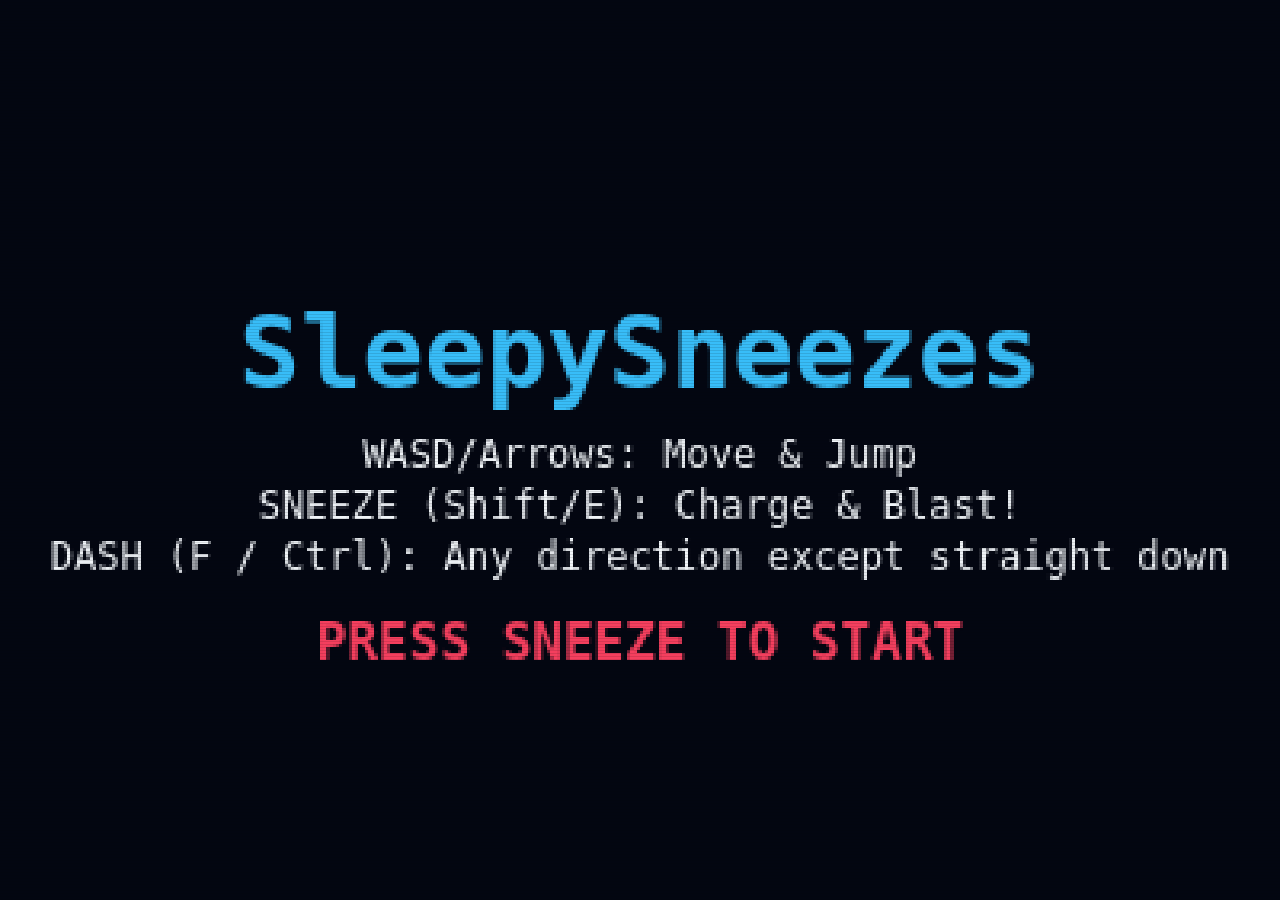
==== SleepySneezes(download) (1).html @ b1308c96 "Slimmer Sleepyhead: swinging arms, glide puff, cute sneeze bubble Skinny robe, walking arm/leg cycle" ====
<!DOCTYPE html>
<html lang="en">
<head>
    <meta charset="UTF-8">
    <meta name="viewport" content="width=device-width, initial-scale=1.0, maximum-scale=1.0, user-scalable=no">
    <title>SleepySneezes - 16-Bit Edition</title>
    <style>
        html, body {
            margin: 0;
            padding: 0;
            background: #030611;
            color: #f1f5f9;
            user-select: none;
            -webkit-user-select: none;
            overflow: hidden;
            height: 100%;
            width: 100%;
        }

        canvas {
            display: block;
            position: fixed;
            inset: 0;
            width: 100vw;
            height: 100vh;
            object-fit: contain;
            object-position: center;
            image-rendering: -moz-crisp-edges;
            image-rendering: -webkit-optimize-contrast;
            image-rendering: crisp-edges;
            image-rendering: pixelated;
        }

        .scanlines {
            pointer-events: none;
            position: fixed;
            inset: 0;
            background: repeating-linear-gradient(
                to bottom,
                rgba(18, 16, 40, 0.0) 0px,
                rgba(18, 16, 40, 0.0) 2px,
                rgba(0, 0, 0, 0.11) 2px,
                rgba(0, 0, 0, 0.11) 3px
            );
            mix-blend-mode: multiply;
            z-index: 5;
        }
    </style>
</head>
<body>
    <canvas id="gameCanvas" width="400" height="225"></canvas>
    <div class="scanlines"></div>
    
    <script>
        class SoundFX {
            constructor() {
                this.ctx = null;
                this.muted = false;
                this.chargeOsc = null;
                this.chargeGain = null;
            }

            init() {
                if (!this.ctx) {
                    const AudioCtx = window.AudioContext || window.webkitAudioContext;
                    if (AudioCtx) this.ctx = new AudioCtx();
                }
                if (this.ctx && this.ctx.state === 'suspended') {
                    this.ctx.resume();
                }
            }

            playTone(freq, type, duration, startGain = 0.2, endGain = 0.01) {
                if (this.muted || !this.ctx) return;
                try {
                    const osc = this.ctx.createOscillator();
                    const gain = this.ctx.createGain();
                    osc.type = type;
                    osc.frequency.setValueAtTime(freq, this.ctx.currentTime);
                    gain.gain.setValueAtTime(startGain, this.ctx.currentTime);
                    gain.gain.exponentialRampToValueAtTime(endGain, this.ctx.currentTime + duration);
                    osc.connect(gain);
                    gain.connect(this.ctx.destination);
                    osc.start();
                    osc.stop(this.ctx.currentTime + duration);
                } catch (e) {}
            }

            jumpSound() {
                this.playTone(350, 'sine', 0.15, 0.25, 0.01);
            }

            hitSound() {
                this.playTone(120, 'sawtooth', 0.25, 0.3, 0.01);
            }

            stompSound() {
                this.playTone(220, 'square', 0.12, 0.2, 0.01);
            }

            pillowSound() {
                if (this.muted || !this.ctx) return;
                this.playTone(523.25, 'sine', 0.1, 0.2, 0.01);
                setTimeout(() => this.playTone(659.25, 'sine', 0.15, 0.2, 0.01), 80);
            }

            startChargeSound() {
                if (this.muted || !this.ctx || this.chargeOsc) return;
                try {
                    this.chargeOsc = this.ctx.createOscillator();
                    this.chargeGain = this.ctx.createGain();
                    this.chargeOsc.type = 'triangle';
                    this.chargeOsc.frequency.setValueAtTime(150, this.ctx.currentTime);
                    this.chargeOsc.frequency.exponentialRampToValueAtTime(600, this.ctx.currentTime + 1.2);
                    this.chargeGain.gain.setValueAtTime(0.05, this.ctx.currentTime);
                    this.chargeGain.gain.linearRampToValueAtTime(0.2, this.ctx.currentTime + 1.2);
                    this.chargeOsc.connect(this.chargeGain);
                    this.chargeGain.connect(this.ctx.destination);
                    this.chargeOsc.start();
                } catch (e) {}
            }

            stopChargeSound() {
                if (this.chargeOsc) {
                    try {
                        this.chargeOsc.stop();
                        this.chargeOsc.disconnect();
                    } catch (e) {}
                    this.chargeOsc = null;
                    this.chargeGain = null;
                }
            }

            dashSound() {
                this.playTone(180, 'square', 0.08, 0.18, 0.01);
                setTimeout(() => this.playTone(420, 'sawtooth', 0.12, 0.22, 0.01), 40);
            }

            executeSound() {
                if (this.muted || !this.ctx) return;
                try {
                    this.playTone(80, 'sawtooth', 0.4, 0.4, 0.01);
                    setTimeout(() => this.playTone(220, 'square', 0.15, 0.35, 0.01), 80);
                    setTimeout(() => this.playTone(880, 'triangle', 0.35, 0.28, 0.01), 160);
                    setTimeout(() => this.playTone(1320, 'sine', 0.5, 0.2, 0.01), 280);
                } catch (e) {}
            }

            sneezeSound(power = 1.0) {
                if (this.muted || !this.ctx) return;
                try {
                    const bufferSize = this.ctx.sampleRate * 0.3;
                    const buffer = this.ctx.createBuffer(1, bufferSize, this.ctx.sampleRate);
                    const data = buffer.getChannelData(0);
                    for (let i = 0; i < bufferSize; i++) {
                        data[i] = Math.random() * 2 - 1;
                    }
                    const noise = this.ctx.createBufferSource();
                    noise.buffer = buffer;

                    const filter = this.ctx.createBiquadFilter();
                    filter.type = 'bandpass';
                    filter.frequency.value = 1000 * power;

                    const gain = this.ctx.createGain();
                    gain.gain.setValueAtTime(0.4 * power, this.ctx.currentTime);
                    gain.gain.exponentialRampToValueAtTime(0.01, this.ctx.currentTime + 0.3);

                    noise.connect(filter);
                    filter.connect(gain);
                    gain.connect(this.ctx.destination);
                    noise.start();
                } catch (e) {
                    this.playTone(400 * power, 'square', 0.25, 0.3, 0.01);
                }
            }
        }

        let stardustParticles = [];
        let featherParticles = [];

        for (let i = 0; i < 45; i++) {
            stardustParticles.push({
                x: Math.random() * 800,
                y: Math.random() * 450,
                size: Math.random() * 2.2 + 0.8,
                vx: Math.random() * 0.3 + 0.1,
                vy: (Math.random() - 0.5) * 0.15,
                alpha: Math.random() * 0.7 + 0.3,
                pulseSpeed: Math.random() * 0.04 + 0.01
            });
        }

        function spawnFeatherBurst(x, y, count = 12) {
            for (let i = 0; i < count; i++) {
                const angle = Math.random() * Math.PI * 2;
                const speed = Math.random() * 3.5 + 1.2;
                featherParticles.push({
                    x: x,
                    y: y,
                    vx: Math.cos(angle) * speed,
                    vy: Math.sin(angle) * speed - 1.0,
                    rotation: Math.random() * Math.PI * 2,
                    vRot: (Math.random() - 0.5) * 0.2,
                    scale: Math.random() * 0.6 + 0.5,
                    life: 45 + Math.random() * 25,
                    maxLife: 70,
                    color: Math.random() > 0.3 ? '#e0f2fe' : '#fef08a'
                });
            }
        }

        const sound = new SoundFX();
        const canvas = document.getElementById('gameCanvas');
        const ctx = canvas.getContext('2d');
        ctx.imageSmoothingEnabled = false;

        const STATE = {
            START: 'START',
            PLAYING: 'PLAYING',
            MODAL: 'MODAL',
            VICTORY: 'VICTORY'
        };
        let currentGameState = STATE.START;
        let impactFrame = {
            active: false,
            timer: 0,
            duration: 48,
            px: 0, py: 0, ex: 0, ey: 0,
            flyX: 0, flyY: 0, flyVX: 0, flyVY: 0,
            kanji: '斬'
        };
        const KANJI_POOL = ['斬', '撃', '滅', '破', '閃', '轟'];

        // Victory animation state
        let victoryTimer = 0;
        let victoryPhase = 0; // 0=sneeze charge, 1=impact, 2=cloud spin, 3=star form, 4=THE END
        let victoryCloud = { x: 400, y: 160, r: 60, spin: 0, scaleX: 1, scaleY: 1, alpha: 1 };
        let victoryStar = { x: 400, y: 160, r: 0, alpha: 0, spin: 0 };
        let victoryPlayerX = 200;
        let victoryShockwaves = [];

        const CANVAS_WIDTH = 800;
        const CANVAS_HEIGHT = 450;

        let currentLevelIndex = 0;
        let platforms = [];
        let pillows = [];
        let enemies = [];
        let alarmClocks = [];
        let hazards = [];
        let bossProjectiles = [];
        let particles = [];
        let shockwaves = [];
        let floatingTexts = [];
        let zzzParticles = [];
        let boss = null;
        let goalPost = null;
        let gameTime = 0;
        let modalData = { title: '', story: '' };
        let modalActionCallback = null;

        const DEFAULT_THEME = {
            sky: ['#020510', '#080d21', '#10162e', '#181028'],
            moon: '#fef08a',
            starDensity: 40
        };

        const screenShake = {
            intensity: 0,
            x: 0,
            y: 0,
            trigger(amount) {
                this.intensity = Math.max(this.intensity, amount);
            },
            update() {
                if (this.intensity > 0) {
                    this.x = (Math.random() - 0.5) * this.intensity * 1.5;
                    this.y = (Math.random() - 0.5) * this.intensity * 1.5;
                    this.intensity *= 0.88;
                    if (this.intensity < 0.2) {
                        this.intensity = 0;
                        this.x = 0;
                        this.y = 0;
                    }
                }
            }
        };

        const levels = [
            {
                title: 'Allergy Curse',
                story: 'Gather Sleepyhead\'s scattered dream pillows! Hold SNEEZE to build up power and launch yourself across wide platforms!',
                pillowsTotal: 4,
                theme: DEFAULT_THEME,
                setup() {
                    platforms = [
                        { x: 0, y: 400, w: 800, h: 50, type: 'ground' },
                        { x: 90, y: 310, w: 160, h: 18, type: 'static' },
                        { x: 300, y: 250, w: 150, h: 18, type: 'static' },
                        { x: 500, y: 190, w: 150, h: 18, type: 'static' },
                        { x: 200, y: 140, w: 140, h: 18, type: 'static' },
                        { x: 660, y: 300, w: 110, h: 18, type: 'static' }
                    ];
                    pillows = [
                        { x: 150, y: 270, collected: false },
                        { x: 350, y: 210, collected: false },
                        { x: 560, y: 150, collected: false },
                        { x: 250, y: 100, collected: false }
                    ];
                    enemies = [
                        makeEnemy(220, 376, 0.7, 40, 420, 'bunny'),
                        makeEnemy(540, 166, -0.55, 500, 640, 'slime'),
                        makeEnemy(700, 276, 0.55, 660, 770, 'fox'),
                        makeEnemy(430, 100, 0.7, 380, 520, 'moth', { baseY: 100 })
                    ];
                    hazards = [
                        { x: 480, y: 385, w: 70, h: 15, type: 'spikes' }
                    ];
                    alarmClocks = [];
                    boss = null;
                    goalPost = { x: 720, y: 350, w: 40, h: 50, unlocked: false };
                }
            },
            {
                title: 'Midnight Winds',
                story: 'High clouds carry heavy dream currents. Use fully charged Sneezes for massive recoil jumps!',
                pillowsTotal: 4,
                theme: {
                    sky: ['#040616', '#0a1129', '#131a38', '#1c1436'],
                    moon: '#e0f2fe',
                    starDensity: 55
                },
                setup() {
                    platforms = [
                        { x: 0, y: 400, w: 800, h: 50, type: 'ground' },
                        { x: 180, y: 320, w: 140, h: 18, type: 'static' },
                        { x: 400, y: 260, w: 140, h: 18, type: 'static' },
                        { x: 220, y: 180, w: 150, h: 18, type: 'static' },
                        { x: 40, y: 130, w: 130, h: 18, type: 'static' },
                        { x: 610, y: 160, w: 150, h: 18, type: 'static' },
                        { x: 620, y: 320, w: 140, h: 18, type: 'static' }
                    ];
                    pillows = [
                        { x: 230, y: 280, collected: false },
                        { x: 450, y: 220, collected: false },
                        { x: 90, y: 90, collected: false },
                        { x: 670, y: 120, collected: false }
                    ];
                    enemies = [
                        makeEnemy(240, 156, 0.65, 220, 350, 'fox'),
                        makeEnemy(650, 136, -0.55, 610, 750, 'slime'),
                        makeEnemy(200, 366, 0.55, 40, 500, 'ogre'),
                        makeEnemy(300, 100, -0.8, 220, 400, 'bat', { baseY: 100 })
                    ];
                    hazards = [
                        { x: 520, y: 385, w: 80, h: 15, type: 'spikes' },
                        { x: 650, y: 145, w: 50, h: 15, type: 'spikes' }
                    ];
                    alarmClocks = [];
                    boss = null;
                    goalPost = { x: 690, y: 330, w: 40, h: 50, unlocked: false };
                }
            },
            {
                title: 'Pillow Fort Peaks',
                story: 'Towering cushion stacks line the horizon. Stomp dust bunnies from above or Blast them away with Sneeze! Watch for sky bats and thorny brambles.',
                pillowsTotal: 4,
                theme: {
                    sky: ['#050411', '#0c0a24', '#171034', '#231331'],
                    moon: '#fbcfe8',
                    starDensity: 45
                },
                setup() {
                    platforms = [
                        { x: 0, y: 400, w: 800, h: 50, type: 'ground' },
                        { x: 160, y: 330, w: 140, h: 18, type: 'static' },
                        { x: 360, y: 270, w: 150, h: 18, type: 'static' },
                        { x: 540, y: 210, w: 140, h: 18, type: 'static' },
                        { x: 360, y: 140, w: 140, h: 18, type: 'static' },
                        { x: 160, y: 100, w: 140, h: 18, type: 'static' }
                    ];
                    pillows = [
                        { x: 200, y: 290, collected: false },
                        { x: 590, y: 170, collected: false },
                        { x: 400, y: 100, collected: false },
                        { x: 200, y: 60, collected: false }
                    ];
                    enemies = [
                        makeEnemy(80, 362, 0.5, 20, 280, 'scarecrow'),
                        makeEnemy(230, 306, -0.65, 160, 290, 'slime'),
                        makeEnemy(400, 104, 0.45, 360, 490, 'ogre'),
                        makeEnemy(700, 378, -0.9, 520, 780, 'fox'),
                        makeEnemy(220, 60, 0.9, 160, 300, 'moth', { baseY: 60 }),
                        makeEnemy(590, 150, -0.85, 540, 680, 'bat', { baseY: 150 })
                    ];
                    hazards = [
                        { x: 300, y: 385, w: 70, h: 15, type: 'spikes' },
                        { x: 380, y: 125, w: 50, h: 15, type: 'spikes' }
                    ];
                    alarmClocks = [];
                    boss = null;
                    goalPost = { x: 730, y: 300, w: 40, h: 50, unlocked: false };
                }
            },
            {
                title: 'Dreamy Nebula',
                story: 'Shimmering star nebulae fill the sky. Leap across fast-drifting cloud paths, dodge bramble spikes, and retrieve the golden pillows!',
                pillowsTotal: 4,
                theme: {
                    sky: ['#02040c', '#070a1f', '#0e1636', '#1a1042'],
                    moon: '#c4b5fd',
                    starDensity: 60
                },
                setup() {
                    platforms = [
                        { x: 0, y: 400, w: 800, h: 50, type: 'ground' },
                        { x: 180, y: 320, w: 140, h: 18, type: 'static' },
                        { x: 360, y: 250, w: 150, h: 18, type: 'static' },
                        { x: 540, y: 190, w: 150, h: 18, type: 'static' },
                        { x: 330, y: 130, w: 150, h: 18, type: 'static' },
                        { x: 80, y: 110, w: 140, h: 18, type: 'static' }
                    ];
                    pillows = [
                        { x: 220, y: 280, collected: false },
                        { x: 410, y: 210, collected: false },
                        { x: 380, y: 90, collected: false },
                        { x: 130, y: 70, collected: false }
                    ];
                    enemies = [
                        makeEnemy(80, 376, 0.7, 20, 360, 'slime'),
                        makeEnemy(380, 104, 0.55, 330, 470, 'ogre'),
                        makeEnemy(150, 86, -0.9, 80, 210, 'fox'),
                        makeEnemy(700, 340, -0.85, 500, 780, 'moth', { baseY: 340 }),
                        makeEnemy(250, 40, 0.8, 80, 340, 'bat', { baseY: 40 })
                    ];
                    hazards = [
                        { x: 420, y: 385, w: 80, h: 15, type: 'spikes' },
                        { x: 350, y: 115, w: 60, h: 15, type: 'spikes' }
                    ];
                    alarmClocks = [];
                    boss = null;
                    goalPost = { x: 710, y: 310, w: 40, h: 50, unlocked: false };
                }
            },
            {
                title: 'Clockwork Nightmare',
                story: 'Tick-tock! Ring all the alarm clocks with Sneeze Blasts to clear the allergy storm and open the portal!',
                pillowsTotal: 4,
                theme: {
                    sky: ['#06040f', '#100a26', '#1c1030', '#2a0f2c'],
                    moon: '#fde68a',
                    starDensity: 50
                },
                setup() {
                    platforms = [
                        { x: 0, y: 400, w: 800, h: 50, type: 'ground' },
                        { x: 200, y: 320, w: 150, h: 18, type: 'static' },
                        { x: 400, y: 260, w: 150, h: 18, type: 'static' },
                        { x: 580, y: 190, w: 150, h: 18, type: 'static' },
                        { x: 360, y: 140, w: 150, h: 18, type: 'static' },
                        { x: 120, y: 120, w: 150, h: 18, type: 'static' }
                    ];
                    pillows = [
                        { x: 250, y: 280, collected: false },
                        { x: 450, y: 220, collected: false },
                        { x: 410, y: 100, collected: false },
                        { x: 170, y: 80, collected: false }
                    ];
                    alarmClocks = [
                        { x: 260, y: 305, rung: false },
                        { x: 460, y: 245, rung: false },
                        { x: 420, y: 125, rung: false }
                    ];
                    enemies = [
                        makeEnemy(80, 376, 0.85, 20, 360, 'ogre'),
                        makeEnemy(430, 236, -0.75, 400, 540, 'bunny'),
                        makeEnemy(170, 96, 0.65, 120, 260, 'bunny'),
                        makeEnemy(630, 150, -0.9, 580, 730, 'bat', { baseY: 150 }),
                        makeEnemy(260, 60, 0.85, 120, 360, 'bat', { baseY: 60 })
                    ];
                    hazards = [
                        { x: 480, y: 385, w: 70, h: 15, type: 'spikes' },
                        { x: 140, y: 105, w: 45, h: 15, type: 'spikes' }
                    ];
                    boss = null;
                    goalPost = { x: 640, y: 150, w: 40, h: 50, unlocked: false };
                }
            },
            {
                title: 'Pollen Marsh',
                story: 'Sneezy slime puddles bounce in the reeds. Dash diagonally to finish them!',
                pillowsTotal: 4,
                theme: {
                    sky: ['#04140c', '#0a2418', '#12301c', '#1a2810'],
                    moon: '#86efac',
                    starDensity: 30
                },
                setup() {
                    platforms = [
                        { x: 0, y: 400, w: 800, h: 50, type: 'ground' },
                        { x: 70, y: 320, w: 160, h: 18, type: 'static' },
                        { x: 300, y: 260, w: 180, h: 18, type: 'static' },
                        { x: 540, y: 200, w: 160, h: 18, type: 'static' },
                        { x: 240, y: 140, w: 140, h: 18, type: 'static' },
                        { x: 640, y: 320, w: 120, h: 18, type: 'static' }
                    ];
                    pillows = [
                        { x: 120, y: 280, collected: false },
                        { x: 360, y: 220, collected: false },
                        { x: 590, y: 160, collected: false },
                        { x: 280, y: 100, collected: false }
                    ];
                    enemies = [
                        makeEnemy(100, 380, 0.5, 20, 280, 'slime'),
                        makeEnemy(360, 240, -0.6, 300, 470, 'slime'),
                        makeEnemy(560, 180, 0.45, 540, 690, 'scarecrow'),
                        makeEnemy(680, 298, 0.7, 640, 760, 'fox'),
                        makeEnemy(280, 90, 0.8, 240, 380, 'moth', { baseY: 90 })
                    ];
                    hazards = [
                        { x: 400, y: 385, w: 90, h: 15, type: 'spikes' }
                    ];
                    alarmClocks = [];
                    boss = null;
                    goalPost = { x: 720, y: 350, w: 40, h: 50, unlocked: false };
                }
            },
            {
                title: 'Moonlit Orchard',
                story: 'Foxes zip between scarecrows. Use dash stun, then FINISH the straw giants!',
                pillowsTotal: 4,
                theme: {
                    sky: ['#12080c', '#241018', '#30141c', '#1c1014'],
                    moon: '#fda4af',
                    starDensity: 48
                },
                setup() {
                    platforms = [
                        { x: 0, y: 400, w: 800, h: 50, type: 'ground' },
                        { x: 40, y: 300, w: 140, h: 18, type: 'static' },
                        { x: 250, y: 240, w: 150, h: 18, type: 'static' },
                        { x: 460, y: 180, w: 150, h: 18, type: 'static' },
                        { x: 620, y: 280, w: 140, h: 18, type: 'static' },
                        { x: 160, y: 120, w: 160, h: 18, type: 'static' }
                    ];
                    pillows = [
                        { x: 80, y: 260, collected: false },
                        { x: 300, y: 200, collected: false },
                        { x: 500, y: 140, collected: false },
                        { x: 200, y: 80, collected: false }
                    ];
                    enemies = [
                        makeEnemy(80, 362, 0.4, 20, 240, 'scarecrow'),
                        makeEnemy(280, 218, 1.1, 250, 390, 'fox'),
                        makeEnemy(500, 158, -1.0, 460, 600, 'fox'),
                        makeEnemy(650, 242, 0.5, 620, 760, 'ogre'),
                        makeEnemy(200, 70, 0.7, 160, 320, 'moth', { baseY: 70 })
                    ];
                    hazards = [
                        { x: 320, y: 385, w: 80, h: 15, type: 'spikes' }
                    ];
                    alarmClocks = [];
                    boss = null;
                    goalPost = { x: 700, y: 230, w: 40, h: 50, unlocked: false };
                }
            },
            {
                title: 'Gear Cathedral',
                story: 'Clocklings patrol the nave. Ring nothing — just collect pillows and dash through brass!',
                pillowsTotal: 4,
                theme: {
                    sky: ['#1a1408', '#2a2010', '#3a2810', '#241808'],
                    moon: '#fde68a',
                    starDensity: 25
                },
                setup() {
                    platforms = [
                        { x: 0, y: 400, w: 800, h: 50, type: 'ground' },
                        { x: 100, y: 310, w: 140, h: 18, type: 'static' },
                        { x: 320, y: 250, w: 160, h: 18, type: 'static' },
                        { x: 540, y: 190, w: 150, h: 18, type: 'static' },
                        { x: 200, y: 150, w: 140, h: 18, type: 'static' },
                        { x: 660, y: 310, w: 120, h: 18, type: 'static' }
                    ];
                    pillows = [
                        { x: 140, y: 270, collected: false },
                        { x: 380, y: 210, collected: false },
                        { x: 590, y: 150, collected: false },
                        { x: 240, y: 110, collected: false }
                    ];
                    enemies = [
                        makeEnemy(120, 372, 0.7, 20, 300, 'clockling'),
                        makeEnemy(350, 222, -0.65, 320, 470, 'clockling'),
                        makeEnemy(560, 162, 0.55, 540, 680, 'clockling'),
                        makeEnemy(680, 282, 0.5, 660, 780, 'ogre'),
                        makeEnemy(240, 90, 0.85, 200, 340, 'bat', { baseY: 90 })
                    ];
                    hazards = [
                        { x: 430, y: 385, w: 70, h: 15, type: 'spikes' }
                    ];
                    alarmClocks = [];
                    boss = null;
                    goalPost = { x: 700, y: 260, w: 40, h: 50, unlocked: false };
                }
            },
            {
                title: 'Nightmare King\'s Lair',
                story: 'The Nightmare King looms! Blast all 4 alarm clocks with Maximum Sneezes to defeat him! Dodge his Nightmare Orbs!',
                pillowsTotal: 4,
                theme: {
                    sky: ['#08030d', '#160820', '#241030', '#320f2a'],
                    moon: '#fda4af',
                    starDensity: 55
                },
                setup() {
                    platforms = [
                        { x: 0, y: 400, w: 800, h: 50, type: 'ground' },
                        { x: 80, y: 300, w: 150, h: 18, type: 'static' },
                        { x: 570, y: 300, w: 150, h: 18, type: 'static' },
                        { x: 300, y: 230, w: 200, h: 18, type: 'static' },
                        { x: 140, y: 140, w: 150, h: 18, type: 'static' },
                        { x: 510, y: 140, w: 150, h: 18, type: 'static' }
                    ];
                    pillows = [
                        { x: 130, y: 260, collected: false },
                        { x: 640, y: 260, collected: false },
                        { x: 200, y: 100, collected: false },
                        { x: 570, y: 100, collected: false }
                    ];
                    alarmClocks = [
                        { x: 145, y: 285, rung: false },
                        { x: 655, y: 285, rung: false },
                        { x: 215, y: 125, rung: false },
                        { x: 585, y: 125, rung: false }
                    ];
                    enemies = [];
                    hazards = [];
                    bossProjectiles = [];
                    boss = { x: 350, y: 30, w: 110, h: 80, vx: 1.2, hp: 240, maxHp: 240, attackTimer: 80, name: 'king', phase: 1, announced: 1 };
                    goalPost = null;
                }
            }
        ];

        const player = {
            x: 50,
            y: 300,
            w: 32,
            h: 40,
            vx: 0,
            vy: 0,
            speed: 3.2,
            gravity: 0.28,
            recoilBase: 7.0,
            isGrounded: false,
            coyoteTimer: 0,
            isGliding: false,
            isSlamming: false,
            isCharging: false,
            isDashing: false,
            dashTimer: 0,
            dashCooldown: 0,
            dashDirX: 1,
            dashDirY: 0,
            dashTrail: [],
            chargeTimer: 0,
            maxChargeTimer: 60,
            sneezeEnergy: 100,
            maxSneezeEnergy: 100,
            sneezeCooldownTimer: 0,
            maxSneezeCooldown: 120,
            facing: 1,
            scaleX: 1,
            scaleY: 1,
            health: 3,
            maxHealth: 3,
            invincibleTimer: 0,
            score: 0,
            pillowsCollected: 0
        };

        const keys = {
            Left: false,
            Right: false,
            Up: false,
            Down: false,
            Sneeze: false,
            Dash: false
        };

        let cheatCode = '';

        window.addEventListener('keydown', (e) => {
            sound.init();
            
            if (e.key && e.key.length === 1) {
                cheatCode += e.key.toLowerCase();
                if (cheatCode.length > 6) cheatCode = cheatCode.slice(-6);
                if (cheatCode === 'pickle' && currentGameState === STATE.PLAYING) {
                    cheatCode = '';
                    player.score += 1000;
                    levelComplete();
                    return;
                }
            }

            if (e.code === 'KeyM') {
                sound.muted = !sound.muted;
            }
            if (e.code === 'KeyA' || e.code === 'ArrowLeft') keys.Left = true;
            if (e.code === 'KeyD' || e.code === 'ArrowRight') keys.Right = true;
            if (e.code === 'KeyW' || e.code === 'ArrowUp' || e.code === 'Space') {
                keys.Up = true;
            }
            if (e.code === 'KeyS' || e.code === 'ArrowDown') {
                keys.Down = true;
                if (player.isGrounded && currentGameState === STATE.PLAYING) {
                    player.dropTimer = 8;
                    player.isGrounded = false;
                    player.y += 2;
                } else if (!player.isGrounded && currentGameState === STATE.PLAYING && !player.isSlamming && !player.isDashing) {
                    player.isSlamming = true;
                    player.vy = 13;
                }
            }
            if (e.code === 'KeyF' || e.code === 'KeyJ' || e.code === 'ControlLeft' || e.code === 'ControlRight') {
                if (!keys.Dash && currentGameState === STATE.PLAYING) startDash();
                keys.Dash = true;
            }
            if (e.code === 'ShiftLeft' || e.code === 'ShiftRight' || e.code === 'KeyE') {
                if (currentGameState === STATE.START) {
                    initLevel(0);
                } else if (currentGameState === STATE.MODAL) {
                    if (modalActionCallback) modalActionCallback();
                } else if (currentGameState === STATE.VICTORY && victoryPhase === 4) {
                    initLevel(0);
                } else if (!keys.Sneeze && currentGameState === STATE.PLAYING) {
                    startChargingSneeze();
                }
                keys.Sneeze = true;
            }
        });

        window.addEventListener('keyup', (e) => {
            if (e.code === 'KeyA' || e.code === 'ArrowLeft') keys.Left = false;
            if (e.code === 'KeyD' || e.code === 'ArrowRight') keys.Right = false;
            if (e.code === 'KeyW' || e.code === 'ArrowUp' || e.code === 'Space') keys.Up = false;
            if (e.code === 'KeyS' || e.code === 'ArrowDown') keys.Down = false;
            if (e.code === 'KeyF' || e.code === 'KeyJ' || e.code === 'ControlLeft' || e.code === 'ControlRight') keys.Dash = false;
            if (e.code === 'ShiftLeft' || e.code === 'ShiftRight' || e.code === 'KeyE') {
                if (keys.Sneeze && currentGameState === STATE.PLAYING) {
                    releaseSneezeBlast();
                }
                keys.Sneeze = false;
            }
        });

        function wrapText(context, text, x, y, maxWidth, lineHeight) {
            const words = text.split(' ');
            let line = '';
            for(let n = 0; n < words.length; n++) {
                const testLine = line + words[n] + ' ';
                const metrics = context.measureText(testLine);
                const testWidth = metrics.width;
                if (testWidth > maxWidth && n > 0) {
                    context.fillText(line, x, y);
                    line = words[n] + ' ';
                    y += lineHeight;
                } else {
                    line = testLine;
                }
            }
            context.fillText(line, x, y);
        }

        function spawnFloatingText(x, y, text, color = '#f1f5f9') {
            floatingTexts.push({ x, y, text, color, life: 45, maxLife: 45 });
        }

        function enemyStats(type) {
            if (type === 'ogre') return { hp: 3, maxHp: 3, strength: 3, w: 36, h: 36 };
            if (type === 'bat') return { hp: 2, maxHp: 2, strength: 2, w: 28, h: 22, fly: true };
            if (type === 'moth') return { hp: 2, maxHp: 2, strength: 2, w: 30, h: 24, fly: true };
            if (type === 'slime') return { hp: 2, maxHp: 2, strength: 1, w: 28, h: 20 };
            if (type === 'clockling') return { hp: 2, maxHp: 2, strength: 2, w: 28, h: 28 };
            if (type === 'scarecrow') return { hp: 3, maxHp: 3, strength: 3, w: 30, h: 38 };
            if (type === 'fox') return { hp: 1, maxHp: 1, strength: 1, w: 32, h: 22 };
            return { hp: 1, maxHp: 1, strength: 1, w: 26, h: 24 };
        }

        function isFlyer(e) { return e.type === 'bat' || e.type === 'moth' || e.fly; }

        function makeEnemy(x, y, vx, minX, maxX, type, extra) {
            const s = enemyStats(type);
            return Object.assign({
                x, y, vx, minX, maxX, type,
                w: s.w, h: s.h, hp: s.hp, maxHp: s.maxHp, strength: s.strength,
                alive: true, stunned: 0, flash: 0
            }, extra || {});
        }

        function startDash() {
            if (player.isDashing || player.dashCooldown > 0 || player.isCharging) return;
            let dx = 0, dy = 0;
            if (keys.Left) dx -= 1;
            if (keys.Right) dx += 1;
            if (keys.Up) dy -= 1;
            if (keys.Down) dy += 1;
            if (dx === 0 && dy === 0) { dx = player.facing; dy = 0; }
            if (dx === 0 && dy > 0) { dx = player.facing; dy = 0; }
            const mag = Math.hypot(dx, dy) || 1;
            dx /= mag; dy /= mag;
            player.isDashing = true;
            player.dashTimer = 12;
            player.dashCooldown = 32;
            player.dashHitIds = [];
            player.dashDirX = dx;
            player.dashDirY = dy;
            player.isSlamming = false;
            player.invincibleTimer = Math.max(player.invincibleTimer, 12);
            if (dx !== 0) player.facing = dx > 0 ? 1 : -1;
            sound.dashSound();
            screenShake.trigger(3);
            spawnFloatingText(player.x, player.y - 18, 'DASH!', '#a5f3fc');
        }

        function triggerImpactFrame(e) {
            impactFrame.active = true;
            impactFrame.timer = impactFrame.duration;
            impactFrame.px = player.x + player.w / 2;
            impactFrame.py = player.y + player.h / 2;
            impactFrame.ex = e.x + e.w / 2;
            impactFrame.ey = e.y + e.h / 2;
            impactFrame.flyX = e.x;
            impactFrame.flyY = e.y;
            impactFrame.flyVX = player.dashDirX * 14;
            impactFrame.flyVY = player.dashDirY * 10 - 4;
            impactFrame.kanji = KANJI_POOL[Math.floor(Math.random() * KANJI_POOL.length)];
            sound.executeSound();
            screenShake.trigger(18);
        }

        function dashHitEnemy(e) {
            const low = e.hp <= 1 || e.stunned > 0 || (e.hp / e.maxHp) <= 0.34;
            if (low) {
                e.alive = false;
                e.hp = 0;
                player.score += 400;
                spawnFloatingText(e.x, e.y - 18, 'FINISH!', '#fde047');
                spawnFeatherBurst(e.x + e.w / 2, e.y + e.h / 2, 22);
                triggerImpactFrame(e);
                return;
            }
            e.hp -= 1;
            e.flash = 8;
            if (e.strength >= 2) {
                e.stunned = 70;
                spawnFloatingText(e.x, e.y - 12, 'STUNNED!', '#fbbf24');
                sound.hitSound();
            } else {
                e.alive = false;
                player.score += 200;
                spawnFloatingText(e.x, e.y - 12, '+200 DASH!', '#67e8f9');
                spawnFeatherBurst(e.x + 12, e.y + 10, 12);
                sound.stompSound();
            }
        }

        function startChargingSneeze() {
            if (player.sneezeCooldownTimer > 0) return;

            if (player.sneezeEnergy < 25) {
                spawnFloatingText(player.x - 10, player.y - 15, 'NO ENERGY!', '#ef4444');
                sound.hitSound();
                return;
            }

            player.isCharging = true;
            player.chargeTimer = 0;
            sound.startChargeSound();
        }

        function releaseSneezeBlast() {
            if (!player.isCharging) return;

            player.isCharging = false;
            sound.stopChargeSound();

            const chargeRatio = Math.min(1.0, player.chargeTimer / player.maxChargeTimer);
            const energyCost = 25 + chargeRatio * 40;

            player.sneezeEnergy = Math.max(0, player.sneezeEnergy - energyCost);
            player.sneezeCooldownTimer = player.maxSneezeCooldown;

            const recoilMult = 1.0 + chargeRatio * 1.8;
            player.vx = -player.facing * player.recoilBase * recoilMult;
            player.vy = -player.recoilBase * (0.8 + chargeRatio * 1.0);
            player.isGrounded = false;
            player.isSlamming = false;

            player.scaleX = 1.6;
            player.scaleY = 0.6;

            sound.sneezeSound(0.8 + chargeRatio * 1.2);
            screenShake.trigger(4 + chargeRatio * 12);

            const blastName = chargeRatio > 0.8 ? 'MEGA SNEEZE!' : chargeRatio > 0.4 ? 'POWER SNEEZE!' : 'SNEEZE BLAST!';
            spawnFloatingText(player.x - 15, player.y - 25, blastName, chargeRatio > 0.8 ? '#f43f5e' : '#f59e0b');
            spawnFeatherBurst(player.x + player.w / 2, player.y + player.h / 2, Math.floor(10 + chargeRatio * 18));

            shockwaves.push({
                x: player.x + (player.facing > 0 ? player.w : 0),
                y: player.y + player.h / 2,
                radius: 10,
                maxRadius: 40 + chargeRatio * 80,
                alpha: 1.0,
                color: chargeRatio > 0.8 ? '#f43f5e' : '#38bdf8'
            });

            const particleCount = Math.floor(16 + chargeRatio * 35);
            for (let i = 0; i < particleCount; i++) {
                particles.push({
                    x: player.x + (player.facing > 0 ? player.w : 0),
                    y: player.y + player.h / 2 + (Math.random() - 0.5) * 16,
                    vx: (player.facing * (Math.random() * 8 + 3)) * (0.8 + chargeRatio * 1.2),
                    vy: (Math.random() - 0.5) * (6 + chargeRatio * 6),
                    size: Math.random() * 10 + 5 + chargeRatio * 6,
                    life: 30 + chargeRatio * 20,
                    maxLife: 30 + chargeRatio * 20,
                    color: i % 2 === 0 ? '#fda4af' : '#e0f2fe'
                });
            }

            const blastRadius = 80 + chargeRatio * 100;

            alarmClocks.forEach(clock => {
                if (!clock.rung) {
                    const dist = Math.hypot((player.x + player.w/2) - clock.x, (player.y + player.h/2) - clock.y);
                    if (dist < blastRadius) {
                        clock.rung = true;
                        sound.pillowSound();
                        const dmg = Math.floor(30 + chargeRatio * 45);
                        spawnFloatingText(clock.x, clock.y - 20, `ALARM RUNG! -${dmg} HP`, '#fbbf24');
                        spawnFeatherBurst(clock.x, clock.y, 8);
                        if (boss) {
                            boss.hp -= dmg;
                            if (boss.hp <= 0) {
                                boss.hp = 0;
                                levelComplete();
                            }
                        }
                    }
                }
            });

            enemies.forEach(e => {
                if (e.alive) {
                    const dist = Math.hypot((player.x + player.w/2) - e.x, (player.y + player.h/2) - e.y);
                    if (dist < blastRadius) {
                        e.alive = false;
                        player.score += 200;
                        sound.stompSound();
                        spawnFloatingText(e.x, e.y - 15, '+200 BLAST!', '#38bdf8');
                        spawnFeatherBurst(e.x + 12, e.y + 11, 10);
                    }
                }
            });
            player.chargeTimer = 0;
        }

        function takeDamage(amount) {
            if (player.invincibleTimer > 0) return;

            player.health -= amount;
            player.invincibleTimer = 60;
            sound.hitSound();
            screenShake.trigger(8);

            player.isCharging = false;
            sound.stopChargeSound();

            spawnFloatingText(player.x, player.y - 15, '-1 HP', '#f43f5e');

            if (player.health <= 0) {
                gameOver();
            }
        }

        function initLevel(index) {
            currentLevelIndex = index;
            const lvl = levels[currentLevelIndex];

            player.x = 50;
            player.y = 300;
            player.vx = 0;
            player.vy = 0;
            player.health = player.maxHealth;
            player.sneezeEnergy = player.maxSneezeEnergy;
            player.sneezeCooldownTimer = 0;
            player.isCharging = false;
            player.chargeTimer = 0;
            player.isDashing = false;
            player.dashTimer = 0;
            player.dashCooldown = 0;
            player.dashTrail = [];
            player.pillowsCollected = 0;
            impactFrame.active = false;
            hazards = [];
            bossProjectiles = [];

            lvl.setup();
            currentGameState = STATE.PLAYING;
        }

        function levelComplete() {
            player.score += 500;

            if (currentLevelIndex + 1 < levels.length) {
                currentGameState = STATE.MODAL;
                modalData.title = 'Chapter Complete!';
                modalData.story = levels[currentLevelIndex].story;
                modalActionCallback = () => {
                    initLevel(currentLevelIndex + 1);
                };
            } else {
                // Trigger victory cutscene!
                currentGameState = STATE.VICTORY;
                victoryTimer = 0;
                victoryPhase = 0;
                victoryPlayerX = player.x;
                victoryCloud = { x: CANVAS_WIDTH / 2, y: 120, r: 70, spin: 0, scaleX: 1, scaleY: 1, alpha: 1 };
                victoryStar = { x: CANVAS_WIDTH / 2, y: 120, r: 0, alpha: 0, spin: 0 };
                victoryShockwaves = [];
            }
        }

        function gameOver() {
            currentGameState = STATE.MODAL;
            modalData.title = 'Game Over';
            modalData.story = 'Sleepyhead fell into a deep allergy nap! Try charging up your Sneezes!';
            modalActionCallback = () => {
                initLevel(currentLevelIndex);
            };
        }

        function update() {
            gameTime++;

            // Victory animation update
            if (currentGameState === STATE.VICTORY) {
                victoryTimer++;
                screenShake.update();

                if (victoryPhase === 0) {
                    // Phase 0: player walks to center and charges sneeze
                    if (victoryPlayerX < CANVAS_WIDTH / 2 - 80) victoryPlayerX += 3;
                    if (victoryTimer > 90) {
                        victoryPhase = 1;
                        victoryTimer = 0;
                        // Impact shockwave
                        victoryShockwaves.push({ x: CANVAS_WIDTH/2, y: 120, radius: 10, maxRadius: 300, alpha: 1.0, color: '#38bdf8' });
                        victoryShockwaves.push({ x: CANVAS_WIDTH/2, y: 120, radius: 10, maxRadius: 220, alpha: 1.0, color: '#ffffff' });
                        screenShake.trigger(20);
                    }
                } else if (victoryPhase === 1) {
                    // Phase 1: impact frames - cloud squishes outward
                    victoryCloud.scaleX = 1 + Math.sin(victoryTimer * 0.3) * 2;
                    victoryCloud.scaleY = 0.4 + Math.abs(Math.cos(victoryTimer * 0.2)) * 0.8;
                    victoryShockwaves.forEach(sw => { sw.radius += 8; sw.alpha -= 0.03; });
                    victoryShockwaves = victoryShockwaves.filter(sw => sw.alpha > 0);
                    if (victoryTimer > 40) { victoryPhase = 2; victoryTimer = 0; }
                } else if (victoryPhase === 2) {
                    // Phase 2: cloud spirals away
                    victoryCloud.spin += 0.15;
                    victoryCloud.scaleX = 1 + Math.sin(victoryTimer * 0.2) * 0.3;
                    victoryCloud.scaleY = 1 + Math.cos(victoryTimer * 0.2) * 0.3;
                    victoryCloud.alpha = Math.max(0, 1 - victoryTimer / 80);
                    victoryCloud.x += Math.cos(victoryCloud.spin) * 4;
                    victoryCloud.y -= 1.5;
                    if (victoryTimer > 80) { victoryPhase = 3; victoryTimer = 0; victoryStar.x = victoryCloud.x; victoryStar.y = victoryCloud.y; }
                } else if (victoryPhase === 3) {
                    // Phase 3: star forms
                    victoryStar.r = Math.min(30, victoryStar.r + 1);
                    victoryStar.alpha = Math.min(1, victoryTimer / 30);
                    victoryStar.spin += 0.05;
                    if (victoryTimer > 60) { victoryPhase = 4; victoryTimer = 0; }
                } else if (victoryPhase === 4) {
                    // Phase 4: THE END screen - wait for input
                }
                return;
            }

            if (currentGameState !== STATE.PLAYING) return;
            screenShake.update();

            if (impactFrame.active) {
                impactFrame.timer--;
                impactFrame.flyX += impactFrame.flyVX;
                impactFrame.flyY += impactFrame.flyVY;
                impactFrame.flyVY += 0.35;
                if (impactFrame.timer <= 0) impactFrame.active = false;
                return;
            }

            if (player.invincibleTimer > 0) player.invincibleTimer--;
            if (player.sneezeCooldownTimer > 0) player.sneezeCooldownTimer--;
            if (player.dashCooldown > 0) player.dashCooldown--;

            if (player.isCharging) {
                player.chargeTimer = Math.min(player.maxChargeTimer, player.chargeTimer + 1);
                if (gameTime % 2 === 0) {
                    const angle = Math.random() * Math.PI * 2;
                    const dist = 30 + Math.random() * 20;
                    particles.push({
                        x: (player.x + player.w/2) + Math.cos(angle) * dist,
                        y: (player.y + player.h/2) + Math.sin(angle) * dist,
                        vx: -Math.cos(angle) * 3,
                        vy: -Math.sin(angle) * 3,
                        size: Math.random() * 4 + 2,
                        life: 15,
                        maxLife: 15,
                        color: '#f59e0b'
                    });
                }
                if (player.chargeTimer > player.maxChargeTimer * 0.7) {
                    screenShake.trigger(1.5);
                }
            }

            if (player.sneezeEnergy < player.maxSneezeEnergy && !player.isCharging) {
                player.sneezeEnergy = Math.min(player.maxSneezeEnergy, player.sneezeEnergy + 0.35);
            }

            player.scaleX += (1 - player.scaleX) * 0.15;
            player.scaleY += (1 - player.scaleY) * 0.15;

            if (Math.abs(player.vx) < 0.2 && player.isGrounded && gameTime % 40 === 0) {
                zzzParticles.push({
                    x: player.x + player.w / 2 + (player.facing > 0 ? 8 : -8),
                    y: player.y - 5,
                    vx: 0.3 * player.facing,
                    vy: -0.6,
                    life: 60,
                    scale: 1
                });
            }

            let accel = 0;
            if (!player.isDashing) {
                if (keys.Left) {
                    accel = -player.speed;
                    player.facing = -1;
                } else if (keys.Right) {
                    accel = player.speed;
                    player.facing = 1;
                }
            }

            if (player.isDashing) {
                const dashSpeed = 11;
                player.vx = player.dashDirX * dashSpeed;
                player.vy = player.dashDirY * dashSpeed;
                player.dashTimer--;
                player.dashTrail.push({ x: player.x, y: player.y, life: 8 });
                if (player.dashTrail.length > 10) player.dashTrail.shift();
                if (player.dashTimer <= 0) {
                    player.isDashing = false;
                    player.vx *= 0.4;
                    player.vy *= 0.35;
                }
            } else {
                const chargeSpeedMult = player.isCharging ? 0.5 : 1.0;
                player.vx += (accel * chargeSpeedMult - player.vx) * 0.22;
            }
            player.dashTrail.forEach(t => t.life--);
            player.dashTrail = player.dashTrail.filter(t => t.life > 0);
            player.x += player.vx;

            if (player.x < 0) player.x = 0;
            if (player.x + player.w > CANVAS_WIDTH) player.x = CANVAS_WIDTH - player.w;

            if (player.isGrounded) {
                player.coyoteTimer = 6;
                player.isGliding = false;
                player.isSlamming = false;
            } else {
                if (player.coyoteTimer > 0) player.coyoteTimer--;
            }

            if (keys.Up && !player.isDashing) {
                if (player.coyoteTimer > 0) {
                    player.vy = -7.8;
                    player.isGrounded = false;
                    player.coyoteTimer = 0;
                    player.scaleX = 0.7;
                    player.scaleY = 1.3;
                    sound.jumpSound();
                } else if (player.vy > 0) {
                    player.isGliding = true;
                    player.vy = Math.min(player.vy, 1.2);
                }
            } else {
                player.isGliding = false;
            }

            if (!player.isGrounded && !player.isDashing) {
                player.vy += player.gravity;
            }

            const prevY = player.y;
            player.y += player.vy;

            if (player.y > CANVAS_HEIGHT + 50) {
                takeDamage(1);
                player.x = 50;
                player.y = 200;
                player.vy = 0;
            }

            player.isGrounded = false;
            if (player.dropTimer > 0) player.dropTimer--;

            const wasSlammingBeforeLand = player.isSlamming;
            platforms.forEach(p => {
                if (p.type === 'moving') {
                    p.x += p.vx;
                    if (p.x <= p.minX || p.x + p.w >= p.maxX) {
                        p.vx = -p.vx;
                    }
                }
                // Skip collision if player is dropping through
                if (player.dropTimer > 0) return;
                if (player.x + player.w > p.x && player.x < p.x + p.w) {
                    if (prevY + player.h <= p.y + 10 && player.y + player.h >= p.y && player.vy >= 0) {
                        player.y = p.y - player.h;
                        player.vy = 0;
                        player.isGrounded = true;
                        if (p.type === 'moving') {
                            player.x += p.vx;
                        }
                    }
                }
            });

            // Ground pound impact effect
            if (wasSlammingBeforeLand && player.isGrounded) {
                player.isSlamming = false;
                screenShake.trigger(10);
                shockwaves.push({
                    x: player.x + player.w / 2,
                    y: player.y + player.h,
                    radius: 8,
                    maxRadius: 120,
                    alpha: 1.0,
                    color: '#38bdf8'
                });
                shockwaves.push({
                    x: player.x + player.w / 2,
                    y: player.y + player.h,
                    radius: 4,
                    maxRadius: 80,
                    alpha: 0.8,
                    color: '#ffffff'
                });
                for (let i = 0; i < 18; i++) {
                    const angle = Math.PI + (Math.random() - 0.5) * Math.PI;
                    const speed = Math.random() * 5 + 2;
                    particles.push({
                        x: player.x + player.w / 2 + (Math.random() - 0.5) * 10,
                        y: player.y + player.h,
                        vx: Math.cos(angle) * speed,
                        vy: Math.sin(angle) * speed - 1,
                        size: Math.random() * 8 + 4,
                        life: 25,
                        maxLife: 25,
                        color: i % 3 === 0 ? '#fef08a' : i % 3 === 1 ? '#38bdf8' : '#c084fc'
                    });
                }
                spawnFloatingText(player.x + player.w/2 - 30, player.y - 10, 'GROUND POUND!', '#fde047');
                sound.hitSound();
            }

            if (boss) {
                const ratio = boss.hp / boss.maxHp;
                const nextPhase = ratio > 0.66 ? 1 : ratio > 0.33 ? 2 : 3;
                if (nextPhase !== boss.phase) {
                    boss.phase = nextPhase;
                    screenShake.trigger(16);
                    spawnFloatingText(CANVAS_WIDTH/2 - 40, 80, 'PHASE ' + boss.phase + '!', '#f43f5e');
                    sound.executeSound();
                    if (boss.phase === 2) {
                        enemies.push(makeEnemy(120, 80, 0.9, 40, 300, 'bat', { baseY: 80 }));
                        enemies.push(makeEnemy(620, 80, -0.9, 500, 760, 'moth', { baseY: 90 }));
                    }
                    if (boss.phase === 3) {
                        enemies.push(makeEnemy(80, 366, 0.6, 20, 280, 'ogre'));
                        enemies.push(makeEnemy(680, 366, -0.6, 520, 780, 'ogre'));
                    }
                }
                const speedMult = boss.phase === 1 ? 1.0 : boss.phase === 2 ? 1.6 : 2.2;
                boss.x += boss.vx * speedMult;
                if (boss.x <= 160 || boss.x + boss.w >= 640) boss.vx = -boss.vx;
                if (boss.phase === 3) {
                    boss.y = 20 + Math.sin(gameTime * 0.12) * 18;
                }
            }

            stardustParticles.forEach(p => {
                p.x += p.vx;
                p.y += p.vy;
                p.alpha += Math.sin(gameTime * p.pulseSpeed) * 0.02;
                if (p.x > CANVAS_WIDTH + 10) p.x = -10;
                if (p.y < -10) p.y = CANVAS_HEIGHT + 10;
                if (p.y > CANVAS_HEIGHT + 10) p.y = -10;
            });

            featherParticles.forEach(f => {
                f.x += f.vx;
                f.y += f.vy;
                f.vy += 0.08;
                f.vx *= 0.96;
                f.rotation += f.vRot;
                f.life--;
            });
            featherParticles = featherParticles.filter(f => f.life > 0);

            pillows.forEach(pillow => {
                if (!pillow.collected) {
                    if (player.x + player.w > pillow.x && player.x < pillow.x + 22 &&
                        player.y + player.h > pillow.y && player.y < pillow.y + 22) {
                        pillow.collected = true;
                        player.pillowsCollected++;
                        player.score += 250;
                        sound.pillowSound();
                        spawnFloatingText(pillow.x, pillow.y - 10, '+250 PILLOW!', '#38bdf8');
                        spawnFeatherBurst(pillow.x + 12, pillow.y + 9, 14);

                        const lvl = levels[currentLevelIndex];
                        if (player.pillowsCollected >= lvl.pillowsTotal) {
                            if (goalPost) goalPost.unlocked = true;
                        }
                    }
                }
            });

            enemies.forEach(e => {
                if (!e.alive) return;
                if (e.flash > 0) e.flash--;
                if (e.stunned > 0) {
                    e.stunned--;
                } else {
                    e.x += e.vx;
                    if (e.x <= e.minX || e.x + e.w >= e.maxX) {
                        e.vx = -e.vx;
                    }
                    if (isFlyer(e) && e.baseY != null) {
                        const amp = e.type === 'moth' ? 24 : 18;
                        e.y = e.baseY + Math.sin(gameTime * 0.08 + e.x * 0.05) * amp;
                    }
                }
                const hitPad = player.isDashing ? 6 : 0;
                if (player.x + player.w + hitPad > e.x && player.x - hitPad < e.x + e.w &&
                    player.y + player.h + hitPad > e.y && player.y - hitPad < e.y + e.h) {
                    if (player.isDashing) {
                        if (!player.dashHitIds) player.dashHitIds = [];
                        if (!player.dashHitIds.includes(e)) {
                            player.dashHitIds.push(e);
                            dashHitEnemy(e);
                        }
                    } else if (!isFlyer(e) && prevY + player.h <= e.y + 8 && player.vy > 0) {
                        e.hp -= 1;
                        player.vy = -6.0;
                        player.scaleX = 1.2;
                        player.scaleY = 0.8;
                        sound.stompSound();
                        if (e.hp <= 0) {
                            e.alive = false;
                            player.score += 150;
                            spawnFloatingText(e.x, e.y - 10, '+150 STOMP!', '#38bdf8');
                        } else {
                            e.stunned = 40;
                            spawnFloatingText(e.x, e.y - 10, 'STUN!', '#fbbf24');
                        }
                    } else if (e.stunned <= 0) {
                        takeDamage(1);
                    }
                }
            });

            hazards.forEach(hz => {
                if (player.x + player.w > hz.x && player.x < hz.x + hz.w &&
                    player.y + player.h > hz.y && player.y < hz.y + hz.h) {
                    takeDamage(1);
                    if (player.invincibleTimer >= 55) {
                        player.vy = -6.5;
                    }
                }
            });

            if (boss) {
                const phase2 = boss.hp < boss.maxHp * 0.5;
                boss.attackTimer--;
                if (boss.attackTimer <= 0) {
                    const bx = boss.x + Math.sin(gameTime * 0.05) * 22 + boss.w / 2;
                    const by = boss.y + boss.h / 2;
                    const dx = (player.x + player.w / 2) - bx;
                    const dy = (player.y + player.h / 2) - by;
                    const dist = Math.max(1, Math.hypot(dx, dy));
                    const speed = phase2 ? 4.4 : 3.4;
                    bossProjectiles.push({
                        x: bx, y: by,
                        vx: (dx / dist) * speed,
                        vy: (dy / dist) * speed,
                        r: 9
                    });
                    sound.hitSound();
                    boss.attackTimer = phase2 ? 55 : 85;
                }
            }

            bossProjectiles.forEach(bp => {
                bp.x += bp.vx;
                bp.y += bp.vy;
                if (player.x + player.w > bp.x - bp.r && player.x < bp.x + bp.r &&
                    player.y + player.h > bp.y - bp.r && player.y < bp.y + bp.r) {
                    takeDamage(1);
                    bp.dead = true;
                }
            });
            bossProjectiles = bossProjectiles.filter(bp => !bp.dead && bp.x > -30 && bp.x < CANVAS_WIDTH + 30 && bp.y > -30 && bp.y < CANVAS_HEIGHT + 30);

            if (goalPost && goalPost.unlocked) {
                if (player.x + player.w > goalPost.x && player.x < goalPost.x + goalPost.w &&
                    player.y + player.h > goalPost.y && player.y < goalPost.y + goalPost.h) {
                    levelComplete();
                }
            }

            shockwaves.forEach(sw => {
                sw.radius += 4;
                sw.alpha -= 0.04;
            });
            shockwaves = shockwaves.filter(sw => sw.alpha > 0);

            particles.forEach(p => {
                p.x += p.vx;
                p.y += p.vy;
                p.life--;
            });
            particles = particles.filter(p => p.life > 0);

            zzzParticles.forEach(z => {
                z.x += z.vx;
                z.y += z.vy;
                z.life--;
            });
            zzzParticles = zzzParticles.filter(z => z.life > 0);

            floatingTexts.forEach(ft => {
                ft.y -= 0.7;
                ft.life--;
            });
            floatingTexts = floatingTexts.filter(ft => ft.life > 0);
        }

        function render() {
            ctx.save();
            ctx.scale(0.5, 0.5);
            ctx.translate(Math.round(screenShake.x), Math.round(screenShake.y));

            ctx.clearRect(0, 0, CANVAS_WIDTH, CANVAS_HEIGHT);

            if (currentGameState === STATE.START) {
                ctx.fillStyle = '#030611';
                ctx.fillRect(0, 0, CANVAS_WIDTH, CANVAS_HEIGHT);
                ctx.fillStyle = '#38bdf8';
                ctx.font = 'bold 64px monospace';
                ctx.textAlign = 'center';
                ctx.fillText('SleepySneezes', CANVAS_WIDTH/2, CANVAS_HEIGHT/2 - 40);
                
                ctx.fillStyle = '#f1f5f9';
                ctx.font = '24px monospace';
                ctx.fillText('WASD/Arrows: Move & Jump', CANVAS_WIDTH/2, CANVAS_HEIGHT/2 + 10);
                ctx.fillText('SNEEZE (Shift/E): Charge & Blast!', CANVAS_WIDTH/2, CANVAS_HEIGHT/2 + 42);
                ctx.fillText('DASH (F / Ctrl): Any direction except straight down', CANVAS_WIDTH/2, CANVAS_HEIGHT/2 + 74);
                
                if (Math.floor(gameTime / 30) % 2 === 0) {
                    ctx.fillStyle = '#f43f5e';
                    ctx.font = 'bold 32px monospace';
                    ctx.fillText('PRESS SNEEZE TO START', CANVAS_WIDTH/2, CANVAS_HEIGHT/2 + 130);
                }
                ctx.restore();
                return;
            }
            if (currentGameState === STATE.VICTORY) {
                // Dark sky backdrop
                ctx.fillStyle = '#030611';
                ctx.fillRect(0, 0, CANVAS_WIDTH, CANVAS_HEIGHT);
                // Twinkling stars
                ctx.fillStyle = '#ffffff';
                for (let i = 0; i < 60; i++) {
                    const sx = (i * 53 + gameTime * 0.05) % CANVAS_WIDTH;
                    const sy = (i * 29) % (CANVAS_HEIGHT - 60);
                    if (Math.abs(Math.sin(gameTime * 0.05 + i)) > 0.5) {
                        ctx.fillRect(Math.round(sx), Math.round(sy), 2, 2);
                    }
                }

                ctx.save();
                ctx.translate(Math.round(screenShake.x), Math.round(screenShake.y));

                // Shockwaves
                victoryShockwaves.forEach(sw => {
                    ctx.globalAlpha = sw.alpha;
                    ctx.fillStyle = sw.color;
                    const r = Math.round(sw.radius);
                    ctx.fillRect(Math.round(sw.x) - r, Math.round(sw.y) - r, r*2, r*2);
                    ctx.clearRect(Math.round(sw.x) - r + 4, Math.round(sw.y) - r + 4, r*2 - 8, r*2 - 8);
                    ctx.globalAlpha = 1.0;
                });

                // Draw player in victory pose
                const vpx = Math.round(victoryPlayerX);
                const vpy = 290;
                ctx.fillStyle = '#ffffff';
                ctx.fillRect(vpx - 6, vpy, 12, 12); // head
                ctx.fillRect(vpx - 3, vpy + 26, 3, 8); // leg1
                ctx.fillRect(vpx + 1, vpy + 26, 3, 8); // leg2
                // Charge aura if phase 0 charging
                if (victoryPhase === 0 && victoryTimer > 40) {
                    const auraSize = (24 + Math.sin(gameTime * 0.35) * 6) * 2;
                    const aColor = victoryTimer > 70 ? '#f43f5e' : '#38bdf8';
                    ctx.fillStyle = aColor;
                    ctx.globalAlpha = 0.7;
                    ctx.fillRect(vpx - auraSize/2, vpy + 10 - auraSize/2, auraSize, auraSize);
                    ctx.clearRect(vpx - auraSize/2 + 4, vpy + 10 - auraSize/2 + 4, auraSize - 8, auraSize - 8);
                    ctx.globalAlpha = 1.0;
                }
                // Robe
                ctx.fillStyle = '#0d9488';
                ctx.fillRect(vpx - 8, vpy + 12, 16, 6);
                ctx.fillStyle = '#06b6d4';
                ctx.fillRect(vpx - 10, vpy + 18, 20, 8);
                ctx.fillStyle = '#38bdf8';
                ctx.fillRect(vpx - 12, vpy + 26, 24, 8);
                // Stars
                ctx.fillStyle = '#fde047';
                ctx.fillRect(vpx - 6, vpy + 14, 4, 4);
                ctx.fillRect(vpx + 4, vpy + 22, 4, 4);
                // Eyes (sneezing in phase 0 later / normal otherwise)
                ctx.fillStyle = '#000000';
                if (victoryPhase === 0 && victoryTimer > 60) {
                    ctx.fillRect(vpx - 1, vpy + 4, 2, 2); // squinted
                    ctx.fillRect(vpx + 3, vpy + 4, 2, 2);
                    ctx.fillStyle = '#ef4444';
                    ctx.fillRect(vpx - 2, vpy + 2, 4, 2);
                    ctx.fillRect(vpx + 2, vpy + 2, 4, 2);
                } else {
                    ctx.fillRect(vpx - 1, vpy + 4, 2, 4);
                    ctx.fillRect(vpx + 3, vpy + 4, 2, 4);
                }
                // Arms raised in victory for phase 4
                ctx.fillStyle = '#ffffff';
                if (victoryPhase >= 3) {
                    ctx.fillRect(vpx - 14, vpy + 10, 6, 4);
                    ctx.fillRect(vpx + 8, vpy + 10, 6, 4);
                } else {
                    ctx.fillRect(vpx - 8, vpy + 18, 6, 4);
                    ctx.fillRect(vpx + 2, vpy + 18, 6, 4);
                }
                // Cap
                ctx.fillStyle = '#0d9488';
                ctx.fillRect(vpx - 6, vpy - 4, 12, 6);
                ctx.fillRect(vpx - 14, vpy - 10, 8, 6);
                ctx.fillStyle = '#fef08a';
                ctx.fillRect(vpx - 18, vpy - 14, 8, 8);

                // Draw nightmare cloud (phases 0-2)
                if (victoryPhase <= 2) {
                    ctx.globalAlpha = victoryCloud.alpha;
                    ctx.save();
                    ctx.translate(Math.round(victoryCloud.x), Math.round(victoryCloud.y));
                    ctx.scale(victoryCloud.scaleX, victoryCloud.scaleY);
                    if (victoryPhase === 2) {
                        ctx.rotate(victoryCloud.spin);
                    }
                    const cr = victoryCloud.r;
                    // Cloud body
                    ctx.fillStyle = '#2e1065';
                    ctx.fillRect(-cr, -20, cr * 2, 40);
                    ctx.fillRect(-cr * 0.6, -cr * 0.5, cr * 1.2, cr * 0.5);
                    ctx.fillRect(-cr * 0.8, -40, cr * 0.6, 25);
                    ctx.fillRect(cr * 0.2, -35, cr * 0.6, 20);
                    // Dark swirls
                    ctx.fillStyle = '#4c1d95';
                    ctx.fillRect(-cr * 0.4, -10, cr * 0.8, 20);
                    // Nightmare eyes
                    ctx.fillStyle = '#f43f5e';
                    ctx.fillRect(-20, -6, 12, 8);
                    ctx.fillRect(8, -6, 12, 8);
                    ctx.fillStyle = '#fef08a';
                    ctx.fillRect(-16, -4, 4, 4);
                    ctx.fillRect(12, -4, 4, 4);
                    ctx.restore();
                    ctx.globalAlpha = 1.0;
                }

                // Draw star (phases 3+)
                if (victoryPhase >= 3) {
                    ctx.globalAlpha = victoryStar.alpha;
                    ctx.save();
                    ctx.translate(Math.round(victoryStar.x), Math.round(victoryStar.y));
                    ctx.rotate(victoryStar.spin);
                    const sr = victoryStar.r;
                    // Star: 5-point using fillRect approximation
                    ctx.fillStyle = '#fef08a';
                    ctx.fillRect(-4, -sr, 8, sr * 2);
                    ctx.fillRect(-sr, -4, sr * 2, 8);
                    ctx.fillRect(-sr * 0.7, -sr * 0.7, sr * 0.6, sr * 0.6);
                    ctx.fillRect(sr * 0.1, -sr * 0.7, sr * 0.6, sr * 0.6);
                    ctx.fillRect(-sr * 0.7, sr * 0.1, sr * 0.6, sr * 0.6);
                    ctx.fillRect(sr * 0.1, sr * 0.1, sr * 0.6, sr * 0.6);
                    ctx.fillStyle = '#ffffff';
                    ctx.fillRect(-3, -sr + 4, 6, sr * 2 - 8);
                    ctx.restore();
                    ctx.globalAlpha = 1.0;
                }

                ctx.restore(); // end shake translate

                // THE END screen
                if (victoryPhase === 4) {
                    // Dark overlay
                    ctx.fillStyle = 'rgba(2,5,16,0.65)';
                    ctx.fillRect(0, 0, CANVAS_WIDTH, CANVAS_HEIGHT);

                    ctx.textAlign = 'center';
                    // Impact-style THE END text with outline
                    ctx.fillStyle = '#fef08a';
                    ctx.font = 'bold 88px monospace';
                    ctx.fillText('THE END', CANVAS_WIDTH/2 + 2, CANVAS_HEIGHT/2 - 60 + 2);
                    ctx.fillStyle = '#38bdf8';
                    ctx.fillText('THE END', CANVAS_WIDTH/2, CANVAS_HEIGHT/2 - 60);

                    ctx.fillStyle = '#f1f5f9';
                    ctx.font = '24px monospace';
                    ctx.fillText(`Sleep restored! Final Score: ${player.score}`, CANVAS_WIDTH/2, CANVAS_HEIGHT/2 + 10);
                    ctx.fillText('Nightmare King banished to a distant star!', CANVAS_WIDTH/2, CANVAS_HEIGHT/2 + 46);

                    if (Math.floor(gameTime / 30) % 2 === 0) {
                        ctx.fillStyle = '#f43f5e';
                        ctx.font = 'bold 28px monospace';
                        ctx.fillText('PRESS SNEEZE TO PLAY AGAIN', CANVAS_WIDTH/2, CANVAS_HEIGHT/2 + 110);
                    }
                }

                ctx.restore();
                return;
            }


            const theme = (levels[currentLevelIndex] && levels[currentLevelIndex].theme) || DEFAULT_THEME;

            ctx.fillStyle = theme.sky[0];
            ctx.fillRect(0, 0, CANVAS_WIDTH, CANVAS_HEIGHT);
            
            if(theme.sky[1]) {
                ctx.fillStyle = theme.sky[1];
                ctx.fillRect(0, CANVAS_HEIGHT * 0.4, CANVAS_WIDTH, CANVAS_HEIGHT * 0.6);
            }
            if(theme.sky[2]) {
                ctx.fillStyle = theme.sky[2];
                ctx.fillRect(0, CANVAS_HEIGHT * 0.7, CANVAS_WIDTH, CANVAS_HEIGHT * 0.3);
            }
            if(theme.sky[3]) {
                ctx.fillStyle = theme.sky[3];
                ctx.fillRect(0, CANVAS_HEIGHT * 0.9, CANVAS_WIDTH, CANVAS_HEIGHT * 0.1);
            }

            ctx.fillStyle = theme.moon;
            const mx = 700, my = 80, mr = 34;
            ctx.fillRect(mx - mr, my - mr/2, mr*2, mr);
            ctx.fillRect(mx - mr/2, my - mr, mr, mr*2);
            ctx.fillRect(mx - mr*0.8, my - mr*0.8, mr*1.6, mr*1.6);
            
            ctx.fillStyle = theme.sky[0];
            ctx.fillRect(mx - mr + 10, my - mr/2 - 10, mr*1.5, mr*1.5);

            ctx.fillStyle = '#0b1020';
            ctx.fillRect(0, CANVAS_HEIGHT - 70, CANVAS_WIDTH, 70);

            stardustParticles.forEach(p => {
                ctx.fillStyle = `rgba(224, 242, 254, ${Math.max(0.1, Math.min(1, p.alpha))})`;
                ctx.fillRect(Math.round(p.x), Math.round(p.y), 2, 2);
            });

            const starCount = theme.starDensity || 40;
            ctx.fillStyle = '#ffffff';
            for (let i = 0; i < starCount; i++) {
                const sx = (i * 47 + gameTime * 0.05) % CANVAS_WIDTH;
                const sy = (i * 23) % (CANVAS_HEIGHT - 60);
                if (Math.abs(Math.sin(gameTime * 0.05 + i)) > 0.5) {
                    ctx.fillRect(Math.round(sx), Math.round(sy), 2, 2);
                }
            }

            platforms.forEach(p => {
                const px = Math.round(p.x), py = Math.round(p.y), pw = Math.round(p.w), ph = Math.round(p.h);
                if (p.type === 'ground') {
                    ctx.fillStyle = '#1c1917';
                    ctx.fillRect(px, py, pw, ph);
                    ctx.fillStyle = '#365314';
                    ctx.fillRect(px, py, pw, 8);
                    ctx.fillStyle = '#4d7c0f';
                    ctx.fillRect(px, py, pw, 4);
                    for (let gx = px; gx < px + pw; gx += 16) {
                        ctx.fillStyle = '#3f6212';
                        ctx.fillRect(gx + 3, py - 4, 3, 5);
                        ctx.fillRect(gx + 9, py - 6, 2, 7);
                    }
                    ctx.fillStyle = '#44403c';
                    for (let tx = px; tx < px + pw; tx += 20) ctx.fillRect(tx, py + 12, 18, 2);
                } else {
                    ctx.fillStyle = '#0f172a';
                    ctx.fillRect(px, py + 4, pw, ph);
                    ctx.fillStyle = p.type === 'moving' ? '#1d4ed8' : '#334155';
                    ctx.fillRect(px, py, pw, ph);
                    ctx.fillStyle = p.type === 'moving' ? '#7dd3fc' : '#86efac';
                    ctx.fillRect(px, py, pw, 5);
                }
            });

            featherParticles.forEach(f => {
                ctx.fillStyle = f.color;
                ctx.globalAlpha = Math.max(0, f.life / f.maxLife);
                ctx.fillRect(Math.round(f.x - 4), Math.round(f.y - 8), 8, 16);
                ctx.globalAlpha = 1.0;
            });

            pillows.forEach(pillow => {
                if (!pillow.collected) {
                    const bobY = Math.round(pillow.y + Math.sin(gameTime * 0.09) * 5);
                    ctx.fillStyle = '#0284c7';
                    ctx.fillRect(Math.round(pillow.x), bobY, 24, 18);
                    ctx.fillStyle = '#7dd3fc';
                    ctx.fillRect(Math.round(pillow.x), bobY, 24, 4);
                    ctx.fillStyle = '#fef08a';
                    ctx.fillRect(Math.round(pillow.x + 10), bobY + 7, 4, 4);
                }
            });

            alarmClocks.forEach(clock => {
                const ringOffset = !clock.rung ? Math.round(Math.sin(gameTime * 0.3) * 2.5) : 0;
                const cx = Math.round(clock.x + ringOffset);
                const cy = Math.round(clock.y);
                
                ctx.fillStyle = clock.rung ? '#64748b' : '#f59e0b';
                ctx.fillRect(cx - 16, cy - 16, 32, 32);
                ctx.fillStyle = '#ffffff';
                ctx.fillRect(cx - 12, cy - 12, 24, 24);
                
                ctx.fillStyle = '#0f172a';
                ctx.font = '10px monospace';
                ctx.textAlign = 'left';
                ctx.fillText(clock.rung ? 'OFF' : 'RNG', cx - 9, cy + 4);
            });

            if (boss) {
                const bx = Math.round(boss.x + Math.sin(gameTime * 0.05) * 22);
                const by = Math.round(boss.y);
                const floatY = Math.round(Math.sin(gameTime * 0.1) * 6);
                const ph = boss.phase || 1;
                const body = ph === 1 ? '#2e1065' : ph === 2 ? '#7f1d1d' : '#111827';
                const trim = ph === 1 ? '#4c1d95' : ph === 2 ? '#b91c1c' : '#f43f5e';
                ctx.fillStyle = '#fbbf24';
                ctx.fillRect(bx + 20, by - 20 + floatY, 60, 20);
                ctx.fillRect(bx + 10, by - 30 + floatY, 20, 20);
                ctx.fillRect(bx + 40, by - 40 + floatY, 20, 28);
                ctx.fillRect(bx + 70, by - 30 + floatY, 20, 20);
                ctx.fillStyle = ph === 3 ? '#22d3ee' : '#f43f5e';
                ctx.fillRect(bx + 46, by - 28 + floatY, 8, 8);
                ctx.fillStyle = body;
                ctx.fillRect(bx, by + floatY, 100, 74);
                ctx.fillStyle = trim;
                ctx.fillRect(bx - 12, by + 8 + floatY, 12, 58);
                ctx.fillRect(bx + 100, by + 8 + floatY, 12, 58);
                if (ph >= 2) {
                    ctx.fillStyle = '#f97316';
                    ctx.fillRect(bx - 18, by + 20 + floatY, 8, 40);
                    ctx.fillRect(bx + 110, by + 20 + floatY, 8, 40);
                }
                const wisp1 = Math.round(Math.sin(gameTime * 0.15) * 8);
                ctx.fillStyle = body;
                ctx.fillRect(bx + 10, by + 74 + floatY + wisp1, 20, 16);
                ctx.fillRect(bx + 40, by + 74 + floatY - wisp1, 20, 24);
                ctx.fillRect(bx + 70, by + 74 + floatY + wisp1, 20, 16);
                ctx.fillStyle = '#0f172a';
                ctx.fillRect(bx + 18, by + 14 + floatY, 64, 42);
                const angryX = Math.round(Math.cos(gameTime*0.2)*4);
                ctx.fillStyle = ph === 3 ? '#22d3ee' : '#f43f5e';
                ctx.fillRect(bx + 26 + angryX, by + 24 + floatY, 18, 14);
                ctx.fillRect(bx + 56 + angryX, by + 24 + floatY, 18, 14);
                ctx.fillStyle = '#fef08a';
                ctx.fillRect(bx + 32 + angryX, by + 28 + floatY, 6, 6);
                ctx.fillRect(bx + 62 + angryX, by + 28 + floatY, 6, 6);
                if (ph === 3) {
                    ctx.fillStyle = '#f43f5e';
                    ctx.fillRect(bx + 36, by + 44 + floatY, 28, 6);
                }
                ctx.fillStyle = '#0f172a';
                ctx.fillRect(200, 12, 400, 22);
                const barCol = ph === 1 ? '#a78bfa' : ph === 2 ? '#fb7185' : '#22d3ee';
                ctx.fillStyle = barCol;
                ctx.fillRect(202, 14, Math.max(0, (boss.hp / boss.maxHp) * 396), 18);
                ctx.fillStyle = '#f8fafc';
                ctx.font = 'bold 14px monospace';
                ctx.textAlign = 'center';
                ctx.fillText('KING  PHASE ' + ph + '/3', 400, 28);
            }

            if (goalPost) {
                ctx.fillStyle = goalPost.unlocked ? '#38bdf8' : '#475569';
                ctx.fillRect(Math.round(goalPost.x), Math.round(goalPost.y), Math.round(goalPost.w), Math.round(goalPost.h));
                
                if (goalPost.unlocked) {
                    ctx.fillStyle = '#ffffff';
                    ctx.fillRect(Math.round(goalPost.x + 8), Math.round(goalPost.y + 10), Math.round(goalPost.w - 16), Math.round(goalPost.h - 20));
                    ctx.fillStyle = '#1e293b';
                    ctx.font = 'bold 20px monospace';
                    ctx.textAlign = 'center';
                    ctx.fillText('IN', Math.round(goalPost.x + goalPost.w/2), Math.round(goalPost.y + 35));
                }
            }

            enemies.forEach(e => {
                if (!e.alive) return;
                const ex = Math.round(e.x);
                const ey = Math.round(e.y);
                if (e.flash % 2 === 1) ctx.globalAlpha = 0.45;
                if (e.stunned > 0 && gameTime % 8 < 4) ctx.globalAlpha = 0.7;

                if (e.type === 'bat') {
                    const flap = Math.round(Math.sin(gameTime * 0.4) * 7);
                    ctx.fillStyle = '#0c1222';
                    ctx.fillRect(ex - 8, ey + 6 + flap, 14, 7);
                    ctx.fillRect(ex + 20, ey + 6 + flap, 14, 7);
                    ctx.fillStyle = '#1e3a5f';
                    ctx.fillRect(ex - 12, ey + 4 + flap * 1.4, 6, 5);
                    ctx.fillRect(ex + 32, ey + 4 + flap * 1.4, 6, 5);
                    ctx.fillStyle = '#312e81';
                    ctx.fillRect(ex + 6, ey + 4, 14, 16);
                    ctx.fillStyle = '#4c1d95';
                    ctx.fillRect(ex + 8, ey + 6, 10, 10);
                    ctx.fillStyle = '#1e1b4b';
                    ctx.fillRect(ex + 6, ey - 2, 5, 6);
                    ctx.fillRect(ex + 15, ey - 2, 5, 6);
                    ctx.fillStyle = '#f43f5e';
                    ctx.fillRect(ex + 9, ey + 8, 3, 3);
                    ctx.fillRect(ex + 15, ey + 8, 3, 3);
                    ctx.fillStyle = '#fef08a';
                    ctx.fillRect(ex + 10, ey + 9, 1, 1);
                    ctx.fillRect(ex + 16, ey + 9, 1, 1);
                    ctx.fillStyle = '#c4b5fd';
                    ctx.fillRect(ex + 11, ey + 16, 6, 3);
                } else if (e.type === 'ogre') {
                    const hopY = Math.round(ey + (e.stunned ? 0 : Math.abs(Math.sin(gameTime * 0.1)) * -3));
                    ctx.fillStyle = '#3f6212';
                    ctx.fillRect(ex + 4, hopY + 10, 28, 24);
                    ctx.fillStyle = '#65a30d';
                    ctx.fillRect(ex + 6, hopY + 12, 24, 18);
                    ctx.fillStyle = '#a3e635';
                    ctx.fillRect(ex + 10, hopY + 14, 16, 8);
                    ctx.fillStyle = '#365314';
                    ctx.fillRect(ex + 2, hopY + 6, 10, 10);
                    ctx.fillRect(ex + 24, hopY + 6, 10, 10);
                    ctx.fillStyle = '#fef08a';
                    ctx.fillRect(ex + 6, hopY + 8, 4, 4);
                    ctx.fillRect(ex + 26, hopY + 8, 4, 4);
                    ctx.fillStyle = '#7f1d1d';
                    ctx.fillRect(ex + 12, hopY + 22, 12, 4);
                    ctx.fillStyle = '#f43f5e';
                    ctx.fillRect(ex + 10, hopY + 16, 4, 4);
                    ctx.fillRect(ex + 22, hopY + 16, 4, 4);
                } else {
                    const hopY = Math.round(ey + (e.stunned ? 0 : Math.abs(Math.sin(gameTime * 0.14)) * -6));
                    ctx.fillStyle = '#64748b';
                    ctx.fillRect(ex, hopY + 8, 26, 16);
                    ctx.fillStyle = '#cbd5e1';
                    ctx.fillRect(ex + 3, hopY + 10, 20, 14);
                    ctx.fillStyle = '#f1f5f9';
                    ctx.fillRect(ex + 6, hopY + 12, 10, 6);
                    ctx.fillStyle = '#e2e8f0';
                    ctx.fillRect(ex - 3, hopY + 14, 5, 5);
                    ctx.fillRect(ex + 24, hopY + 16, 5, 5);
                    ctx.fillRect(ex + 10, hopY + 2, 6, 6);
                    const earTilt = Math.round(Math.sin(gameTime * 0.2) * 2);
                    ctx.fillStyle = '#94a3b8';
                    ctx.fillRect(ex + 4 + earTilt, hopY - 6, 5, 12);
                    ctx.fillRect(ex + 16 - earTilt, hopY - 6, 5, 12);
                    ctx.fillStyle = '#fda4af';
                    ctx.fillRect(ex + 5 + earTilt, hopY - 3, 3, 7);
                    ctx.fillRect(ex + 17 - earTilt, hopY - 3, 3, 7);
                    ctx.fillStyle = '#f43f5e';
                    const faceDir = e.vx > 0 ? 1 : -1;
                    ctx.fillRect(ex + 12 + faceDir * 5, hopY + 14, 5, 5);
                    ctx.fillStyle = '#fff';
                    ctx.fillRect(ex + 13 + faceDir * 5, hopY + 15, 2, 2);
                }
                if (e.maxHp > 1) {
                    ctx.fillStyle = '#0f172a';
                    ctx.fillRect(ex, ey - 6, e.w, 3);
                    ctx.fillStyle = e.hp === 1 ? '#f43f5e' : '#22c55e';
                    ctx.fillRect(ex, ey - 6, Math.round(e.w * (e.hp / e.maxHp)), 3);
                }
                ctx.globalAlpha = 1;
            });

            hazards.forEach(hz => {
                ctx.fillStyle = '#020617';
                ctx.fillRect(Math.round(hz.x), Math.round(hz.y + hz.h - 4), Math.round(hz.w), 8);
                ctx.fillStyle = '#fb7185';
                const spikeCount = Math.max(3, Math.floor(hz.w / 12));
                const spikeStep = hz.w / spikeCount;
                for (let s = 0; s < spikeCount; s++) {
                    const sx = Math.round(hz.x + s * spikeStep);
                    ctx.fillRect(sx + 2, hz.y + 4, spikeStep - 4, hz.h - 4);
                    ctx.fillRect(sx + 4, hz.y, spikeStep - 8, 4);
                }
            });

            bossProjectiles.forEach(bp => {
                const px = Math.round(bp.x - bp.r);
                const py = Math.round(bp.y - bp.r);
                const k = bp.kind || 'orb';
                ctx.fillStyle = k === 'rain' ? '#38bdf8' : k === 'nova' ? '#22d3ee' : k === 'shard' ? '#fb7185' : '#c084fc';
                ctx.fillRect(px, py, bp.r*2, bp.r*2);
                ctx.fillStyle = '#fff';
                ctx.fillRect(px + 2, py + 2, Math.max(2, bp.r*2 - 6), Math.max(2, bp.r*2 - 6));
            });

            player.dashTrail.forEach(t => {
                ctx.globalAlpha = t.life / 10;
                ctx.fillStyle = '#67e8f9';
                ctx.fillRect(Math.round(t.x + 6), Math.round(t.y + 8), 16, 20);
                ctx.globalAlpha = 1;
            });

            if (player.invincibleTimer % 4 < 2) {
                ctx.save();
                ctx.translate(Math.round(player.x + player.w / 2), Math.round(player.y + player.h / 2 + 2));
                ctx.scale(player.facing * player.scaleX, player.scaleY);

                const moving = player.isGrounded && Math.abs(player.vx) > 0.2;
                const swing = moving ? Math.sin(gameTime * 0.45) : 0;
                const walk = moving ? Math.round(swing * 4) : 0;
                const armSwing = moving ? Math.round(swing * 6) : 0;
                const glide = player.isGliding;
                const chargeRatio = player.isCharging ? player.chargeTimer / player.maxChargeTimer : 0;

                if (player.isCharging) {
                    ctx.fillStyle = chargeRatio > 0.8 ? 'rgba(196,181,253,0.35)' : 'rgba(165,180,252,0.25)';
                    const auraSize = Math.round(16 + chargeRatio * 10 + Math.sin(gameTime * 0.4) * 3);
                    ctx.fillRect(-auraSize, -auraSize - 8, auraSize * 2, auraSize * 2);
                }

                // legs + slippers (skinny)
                const legY = glide ? 12 : 10;
                ctx.fillStyle = '#f8fafc';
                ctx.fillRect(-6 + walk, legY, 4, glide ? 6 : 10);
                ctx.fillRect(2 - walk, legY, 4, glide ? 6 : 10);
                ctx.fillStyle = '#312e81';
                ctx.fillRect(-7 + walk, legY + (glide ? 5 : 9), 6, 4);
                ctx.fillRect(1 - walk, legY + (glide ? 5 : 9), 6, 4);
                ctx.fillStyle = '#a5b4fc';
                ctx.fillRect(-7 + walk, legY + (glide ? 5 : 9), 6, 1);
                ctx.fillRect(1 - walk, legY + (glide ? 5 : 9), 6, 1);

                // robe — slim, or puffed parachute while gliding
                if (glide) {
                    ctx.fillStyle = '#3730a3';
                    ctx.fillRect(-20, 2, 40, 8);
                    ctx.fillStyle = '#4f46e5';
                    ctx.fillRect(-22, 8, 44, 6);
                    ctx.fillStyle = '#818cf8';
                    ctx.fillRect(-18, -2, 36, 6);
                    ctx.fillStyle = '#c4b5fd';
                    ctx.fillRect(-16, 10, 8, 4);
                    ctx.fillRect(8, 10, 8, 4);
                    ctx.fillStyle = '#fde68a';
                    ctx.fillRect(-6, 2, 5, 5);
                } else {
                    ctx.fillStyle = '#4f46e5';
                    ctx.fillRect(-9, -2, 18, 16);
                    ctx.fillStyle = '#818cf8';
                    ctx.fillRect(-9, -2, 18, 3);
                    ctx.fillStyle = '#3730a3';
                    ctx.fillRect(-9, 11, 18, 3);
                    ctx.fillStyle = '#fde68a';
                    ctx.fillRect(-6, 2, 5, 5);
                    ctx.fillRect(-5, 1, 3, 7);
                    ctx.fillRect(-7, 3, 7, 3);
                    ctx.fillStyle = '#e0e7ff';
                    ctx.fillRect(3, 5, 2, 2);
                    ctx.fillStyle = '#c4b5fd';
                    ctx.fillRect(-9, 8, 18, 2);
                    ctx.fillStyle = '#fef9c3';
                    ctx.fillRect(-1, 8, 3, 2);
                }

                // arms swing opposite the legs
                ctx.fillStyle = '#4f46e5';
                ctx.fillStyle = '#f8fafc';
                if (player.isCharging) {
                    ctx.fillStyle = '#4f46e5';
                    ctx.fillRect(6, -2, 5, 10);
                    ctx.fillRect(-12, -2, 5, 10);
                    ctx.fillStyle = '#f8fafc';
                    ctx.fillRect(7, 7, 4, 4);
                    ctx.fillRect(-12, 7, 4, 4);
                } else if (player.isDashing) {
                    ctx.fillStyle = '#4f46e5';
                    ctx.fillRect(8, 0, 12, 4);
                    ctx.fillRect(-14, 2, 8, 4);
                    ctx.fillStyle = '#f8fafc';
                    ctx.fillRect(18, 0, 4, 4);
                    ctx.fillRect(-16, 2, 4, 4);
                } else if (glide) {
                    ctx.fillStyle = '#4f46e5';
                    ctx.fillRect(10, -4, 10, 4);
                    ctx.fillRect(-20, -4, 10, 4);
                    ctx.fillStyle = '#f8fafc';
                    ctx.fillRect(18, -5, 4, 4);
                    ctx.fillRect(-22, -5, 4, 4);
                } else {
                    ctx.fillStyle = '#4f46e5';
                    ctx.fillRect(7, 1 - armSwing, 5, 8);
                    ctx.fillRect(-13, 1 + armSwing, 5, 8);
                    ctx.fillStyle = '#f8fafc';
                    ctx.fillRect(8, 8 - armSwing, 4, 4);
                    ctx.fillRect(-13, 8 + armSwing, 4, 4);
                }

                // head — smaller, white
                ctx.fillStyle = '#cbd5e1';
                ctx.fillRect(-9, -22, 18, 18);
                ctx.fillStyle = '#ffffff';
                ctx.fillRect(-8, -21, 16, 16);
                ctx.fillStyle = '#fecdd3';
                ctx.fillRect(-7, -12, 3, 2);
                ctx.fillRect(4, -12, 3, 2);

                ctx.fillStyle = '#1c1917';
                if (player.isCharging) {
                    // cute squint, puffed cheeks — not devil brows
                    ctx.fillRect(-6, -16, 5, 2);
                    ctx.fillRect(1, -16, 5, 2);
                    ctx.fillStyle = '#fda4af';
                    ctx.fillRect(-8, -13, 4, 3);
                    ctx.fillRect(4, -13, 4, 3);
                    ctx.fillStyle = '#9f1239';
                    ctx.fillRect(-2, -10, 4, 3);
                    ctx.fillStyle = '#fda4af';
                    ctx.fillRect(-1, -9, 2, 2);
                } else if (player.isDashing) {
                    ctx.fillRect(-6, -16, 4, 2);
                    ctx.fillRect(2, -16, 4, 2);
                    ctx.fillStyle = '#9f1239';
                    ctx.fillRect(-1, -10, 3, 2);
                } else {
                    ctx.fillRect(-6, -16, 2, 2);
                    ctx.fillRect(-4, -17, 3, 2);
                    ctx.fillRect(-1, -16, 2, 2);
                    ctx.fillRect(2, -16, 2, 2);
                    ctx.fillRect(4, -17, 3, 2);
                    ctx.fillRect(7, -16, 2, 2);
                    ctx.fillStyle = '#9f1239';
                    ctx.fillRect(-1, -10, 3, 2);
                }

                // nightcap — indigo, smaller
                const bob = Math.round(Math.sin(gameTime * 0.14) * 2);
                ctx.fillStyle = '#4338ca';
                ctx.fillRect(-10, -26, 20, 7);
                ctx.fillStyle = '#6366f1';
                ctx.fillRect(-8, -28, 14, 5);
                ctx.fillStyle = '#a5b4fc';
                ctx.fillRect(-10, -23, 20, 2);
                ctx.fillStyle = '#4338ca';
                ctx.fillRect(-18, -30 + bob, 10, 6);
                ctx.fillRect(-24, -33 + bob, 8, 6);
                ctx.fillStyle = '#facc15';
                ctx.fillRect(-28, -36 + bob, 8, 8);
                ctx.fillStyle = '#fffbeb';
                ctx.fillRect(-26, -34 + bob, 3, 3);

                // sneeze bubble from nose — bobs, grows while charging
                const bPulse = Math.sin(gameTime * 0.12);
                const bSize = player.isCharging
                    ? Math.round(4 + chargeRatio * 10 + Math.abs(bPulse) * 2)
                    : Math.round(3 + (bPulse + 1) * 1.2);
                const bY = -12 + Math.round(bPulse * (player.isCharging ? 5 : 3));
                const bX = 7;
                ctx.fillStyle = 'rgba(196, 230, 255, 0.75)';
                ctx.fillRect(bX, bY, bSize, bSize);
                ctx.fillStyle = 'rgba(255, 255, 255, 0.9)';
                ctx.fillRect(bX + 1, bY + 1, Math.max(1, bSize - 3), Math.max(1, Math.floor(bSize / 3)));
                ctx.fillStyle = 'rgba(165, 180, 252, 0.8)';
                ctx.fillRect(bX + bSize - 1, bY + bSize - 1, 1, 1);

                ctx.restore();
            }

            shockwaves.forEach(sw => {
                ctx.fillStyle = sw.color;
                ctx.globalAlpha = sw.alpha;
                const r = Math.round(sw.radius);
                ctx.fillRect(Math.round(sw.x) - r, Math.round(sw.y) - r, r*2, r*2);
                ctx.clearRect(Math.round(sw.x) - r + 4, Math.round(sw.y) - r + 4, r*2 - 8, r*2 - 8);
                ctx.globalAlpha = 1.0;
            });

            particles.forEach(p => {
                ctx.fillStyle = p.color;
                if (p.maxLife) ctx.globalAlpha = p.life / p.maxLife;
                const s = Math.round(p.size || 6);
                ctx.fillRect(Math.round(p.x - s/2), Math.round(p.y - s/2), s, s);
                ctx.globalAlpha = 1.0;
            });

            zzzParticles.forEach(z => {
                ctx.fillStyle = '#e0f2fe';
                ctx.font = 'bold 24px monospace';
                ctx.textAlign = 'center';
                ctx.fillText('Z', Math.round(z.x), Math.round(z.y));
            });

            floatingTexts.forEach(ft => {
                ctx.fillStyle = ft.color;
                ctx.font = 'bold 20px monospace';
                ctx.textAlign = 'center';
                ctx.fillText(ft.text, Math.round(ft.x), Math.round(ft.y));
            });

            if (player.isCharging || player.sneezeEnergy < player.maxSneezeEnergy) {
                const barW = 38;
                const barH = 6;
                const bx = Math.round(player.x + player.w / 2 - barW / 2);
                const by = Math.round(player.y - 20);
                ctx.fillStyle = '#0f172a';
                ctx.fillRect(bx, by, barW, barH);
                if (player.isCharging) {
                    const chargeRatio = player.chargeTimer / player.maxChargeTimer;
                    ctx.fillStyle = chargeRatio > 0.8 ? '#f43f5e' : '#f59e0b';
                    ctx.fillRect(bx, by, Math.round(barW * chargeRatio), barH);
                } else {
                    const energyRatio = player.sneezeEnergy / player.maxSneezeEnergy;
                    ctx.fillStyle = '#38bdf8';
                    ctx.fillRect(bx, by, Math.round(barW * energyRatio), barH);
                }
            }

            const lx = player.x + player.w / 2;
            const ly = player.y + player.h / 2;
            const shade = ctx.createRadialGradient(lx, ly, 40, lx, ly, 280);
            shade.addColorStop(0, 'rgba(0, 0, 0, 0)');
            shade.addColorStop(0.45, 'rgba(8, 10, 28, 0.08)');
            shade.addColorStop(1, 'rgba(8, 10, 28, 0.22)');
            ctx.fillStyle = shade;
            ctx.fillRect(0, 0, CANVAS_WIDTH, CANVAS_HEIGHT);
            ctx.globalCompositeOperation = 'lighter';
            const glow = ctx.createRadialGradient(lx, ly, 6, lx, ly, 110);
            glow.addColorStop(0, 'rgba(200, 210, 255, 0.10)');
            glow.addColorStop(0.55, 'rgba(160, 170, 255, 0.04)');
            glow.addColorStop(1, 'rgba(0, 0, 0, 0)');
            ctx.fillStyle = glow;
            ctx.beginPath();
            ctx.arc(lx, ly, 110, 0, Math.PI * 2);
            ctx.fill();
            ctx.globalCompositeOperation = 'source-over';

            ctx.fillStyle = '#ffffff';
            ctx.font = '16px monospace';
            ctx.textAlign = 'left';
            const lvl = levels[currentLevelIndex];
            ctx.fillText(`Chap ${currentLevelIndex + 1}: ${lvl.title}`, 20, 30);
            ctx.fillStyle = '#f43f5e';
            ctx.fillText(`LIVES: ${player.health}`, 20, 60);
            ctx.fillStyle = '#38bdf8';
            ctx.fillText(`PILLOWS: ${player.pillowsCollected}/${lvl.pillowsTotal}`, 180, 60);
            ctx.fillStyle = '#f59e0b';
            ctx.fillText(`SCORE: ${player.score}`, 380, 60);
            if (sound.muted) {
                ctx.fillStyle = '#94a3b8';
                ctx.fillText(`MUTED (Press M)`, CANVAS_WIDTH - 200, 30);
            }

            if (currentGameState === STATE.MODAL) {
                ctx.fillStyle = 'rgba(0, 0, 0, 0.7)';
                ctx.fillRect(0, 0, CANVAS_WIDTH, CANVAS_HEIGHT);
                ctx.fillStyle = '#38bdf8';
                ctx.font = 'bold 48px monospace';
                ctx.textAlign = 'center';
                ctx.fillText(modalData.title, CANVAS_WIDTH/2, CANVAS_HEIGHT/2 - 40);
                
                ctx.fillStyle = '#f1f5f9';
                ctx.font = '24px monospace';
                wrapText(ctx, modalData.story, CANVAS_WIDTH/2, CANVAS_HEIGHT/2 + 20, 600, 32);
                
                if (Math.floor(gameTime / 30) % 2 === 0) {
                    ctx.fillStyle = '#f43f5e';
                    ctx.font = 'bold 32px monospace';
                    ctx.fillText('PRESS SNEEZE TO CONTINUE', CANVAS_WIDTH/2, CANVAS_HEIGHT/2 + 150);
                }
            }

            ctx.restore();
        }

        function gameLoop() {
            update();
            render();
            requestAnimationFrame(gameLoop);
        }

        requestAnimationFrame(gameLoop);
    </script>
</body>
</html>
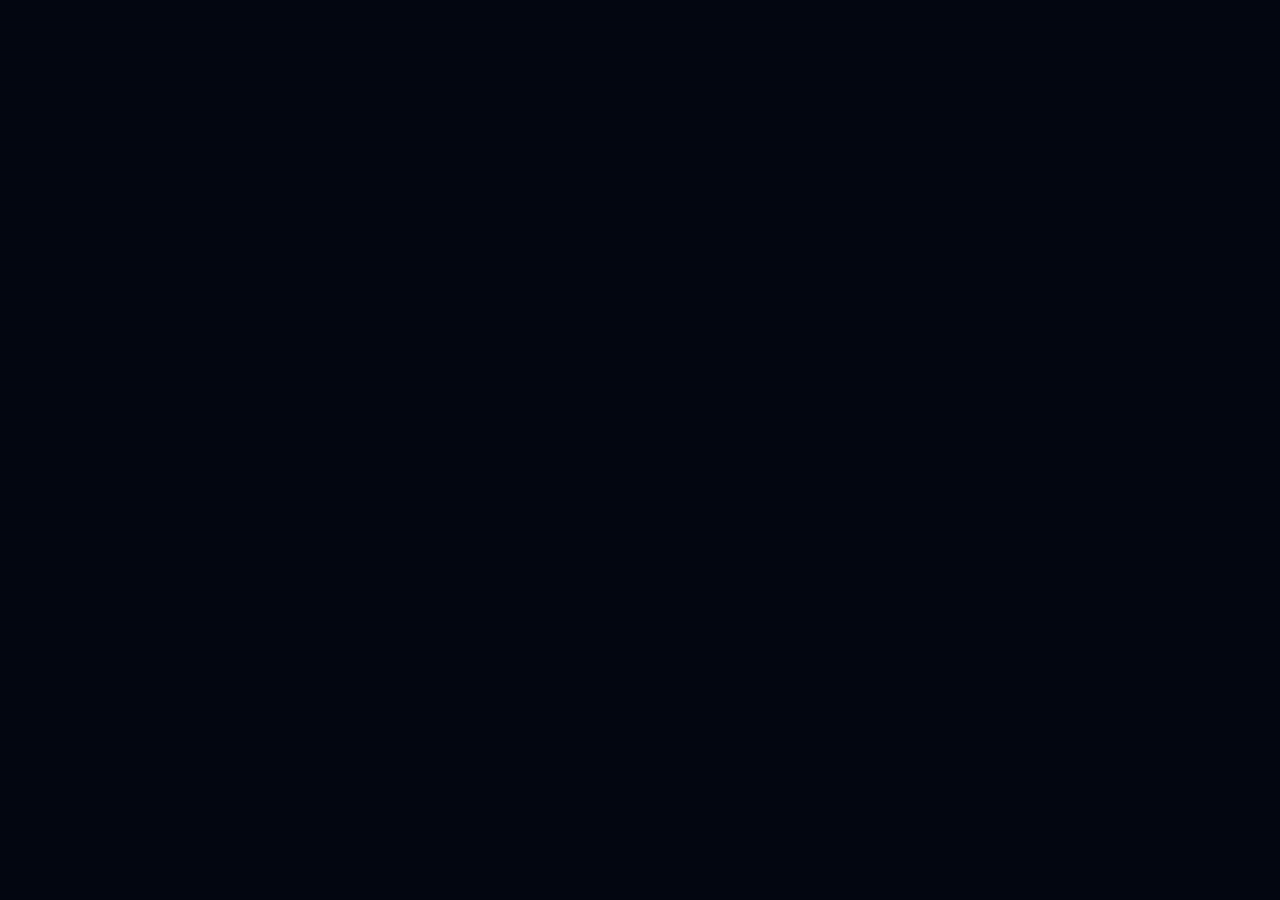
==== commit f7cfa27b: "Sleepy Sneezes 2: mid-boss Duchess, difficulty select, sturdier sprite Title bump. Left/Right on the" ====
--- a/SleepySneezes(download) (1).html
+++ b/SleepySneezes(download) (1).html
@@ -222,6 +222,12 @@
             VICTORY: 'VICTORY'
         };
         let currentGameState = STATE.START;
+        const DIFFS = [
+            { name: 'EASY', hp: 5, enemySpd: 0.75, bossHp: 0.7, regen: 0.55, dmg: 1 },
+            { name: 'NORMAL', hp: 3, enemySpd: 1, bossHp: 1, regen: 0.35, dmg: 1 },
+            { name: 'HARD', hp: 2, enemySpd: 1.35, bossHp: 1.45, regen: 0.2, dmg: 1 }
+        ];
+        let diffIndex = 1;
         let impactFrame = {
             active: false,
             timer: 0,
@@ -602,6 +608,39 @@
                     alarmClocks = [];
                     boss = null;
                     goalPost = { x: 700, y: 260, w: 40, h: 50, unlocked: false };
+                }
+            },
+            {
+                title: 'Duchess of Dander',
+                story: 'Mid-boss! The Duchess hurls allergy fluff. Sneeze her pillows, dash the slimes!',
+                pillowsTotal: 3,
+                theme: {
+                    sky: ['#1a1020', '#2a1830', '#3a2040', '#241828'],
+                    moon: '#fbcfe8',
+                    starDensity: 35
+                },
+                setup() {
+                    platforms = [
+                        { x: 0, y: 400, w: 800, h: 50, type: 'ground' },
+                        { x: 80, y: 310, w: 140, h: 18, type: 'static' },
+                        { x: 580, y: 310, w: 140, h: 18, type: 'static' },
+                        { x: 280, y: 230, w: 240, h: 18, type: 'static' }
+                    ];
+                    pillows = [
+                        { x: 130, y: 270, collected: false },
+                        { x: 630, y: 270, collected: false },
+                        { x: 380, y: 190, collected: false }
+                    ];
+                    alarmClocks = [
+                        { x: 150, y: 295, rung: false },
+                        { x: 650, y: 295, rung: false },
+                        { x: 400, y: 215, rung: false }
+                    ];
+                    enemies = [];
+                    hazards = [];
+                    bossProjectiles = [];
+                    boss = { x: 330, y: 300, w: 90, h: 90, vx: 1.1, hp: 160, maxHp: 160, attackTimer: 70, name: 'duchess', phase: 1, grounded: true };
+                    goalPost = null;
                 }
             },
             {
@@ -708,8 +747,20 @@
             if (e.code === 'KeyM') {
                 sound.muted = !sound.muted;
             }
-            if (e.code === 'KeyA' || e.code === 'ArrowLeft') keys.Left = true;
-            if (e.code === 'KeyD' || e.code === 'ArrowRight') keys.Right = true;
+            if (e.code === 'KeyA' || e.code === 'ArrowLeft') {
+                keys.Left = true;
+                if (currentGameState === STATE.START) {
+                    diffIndex = (diffIndex + 2) % 3;
+                    sound.pillowSound();
+                }
+            }
+            if (e.code === 'KeyD' || e.code === 'ArrowRight') {
+                keys.Right = true;
+                if (currentGameState === STATE.START) {
+                    diffIndex = (diffIndex + 1) % 3;
+                    sound.pillowSound();
+                }
+            }
             if (e.code === 'KeyW' || e.code === 'ArrowUp' || e.code === 'Space') {
                 keys.Up = true;
             }
@@ -1010,6 +1061,12 @@
             bossProjectiles = [];
 
             lvl.setup();
+            const Dd = DIFFS[diffIndex];
+            enemies.forEach(e => { e.vx *= Dd.enemySpd; });
+            if (boss) {
+                boss.hp = Math.floor(boss.maxHp * Dd.bossHp);
+                boss.maxHp = boss.hp;
+            }
             currentGameState = STATE.PLAYING;
         }
 
@@ -1079,10 +1136,7 @@
                     victoryCloud.x += Math.cos(victoryCloud.spin) * 4;
                     victoryCloud.y -= 1.5;
                     if (victoryTimer > 80) { victoryPhase = 3; victoryTimer = 0; victoryStar.x = victoryCloud.x; victoryStar.y = victoryCloud.y; }
-                } else if (victoryPhase === 3) {
-                    // Phase 3: star forms
-                    victoryStar.r = Math.min(30, victoryStar.r + 1);
-                    victoryStar.alpha = Math.min(1, victoryTimer / 30);
+                } else if (victoryPhase === 3)Timer / 30);
                     victoryStar.spin += 0.05;
                     if (victoryTimer > 60) { victoryPhase = 4; victoryTimer = 0; }
                 } else if (victoryPhase === 4) {
@@ -1129,7 +1183,7 @@
             }
 
             if (player.sneezeEnergy < player.maxSneezeEnergy && !player.isCharging) {
-                player.sneezeEnergy = Math.min(player.maxSneezeEnergy, player.sneezeEnergy + 0.35);
+                player.sneezeEnergy = Math.min(player.maxSneezeEnergy, player.sneezeEnergy + DIFFS[diffIndex].regen);
             }
 
             player.scaleX += (1 - player.scaleX) * 0.15;
@@ -1283,26 +1337,41 @@
 
             if (boss) {
                 const ratio = boss.hp / boss.maxHp;
-                const nextPhase = ratio > 0.66 ? 1 : ratio > 0.33 ? 2 : 3;
+                const nextPhase = boss.name === 'duchess'
+                    ? (ratio > 0.5 ? 1 : 2)
+                    : (ratio > 0.66 ? 1 : ratio > 0.33 ? 2 : 3);
                 if (nextPhase !== boss.phase) {
                     boss.phase = nextPhase;
                     screenShake.trigger(16);
                     spawnFloatingText(CANVAS_WIDTH/2 - 40, 80, 'PHASE ' + boss.phase + '!', '#f43f5e');
                     sound.executeSound();
-                    if (boss.phase === 2) {
-                        enemies.push(makeEnemy(120, 80, 0.9, 40, 300, 'bat', { baseY: 80 }));
-                        enemies.push(makeEnemy(620, 80, -0.9, 500, 760, 'moth', { baseY: 90 }));
+                    if (boss.name === 'duchess') {
+                        if (boss.phase === 2) {
+                            enemies.push(makeEnemy(80, 380, 0.8, 20, 300, 'slime'));
+                            enemies.push(makeEnemy(680, 380, -0.8, 500, 780, 'slime'));
+                        }
+                    } else {
+                        if (boss.phase === 2) {
+                            enemies.push(makeEnemy(120, 80, 0.9, 40, 300, 'bat', { baseY: 80 }));
+                            enemies.push(makeEnemy(620, 80, -0.9, 500, 760, 'moth', { baseY: 90 }));
+                        }
+                        if (boss.phase === 3) {
+                            enemies.push(makeEnemy(80, 366, 0.6, 20, 280, 'ogre'));
+                            enemies.push(makeEnemy(680, 366, -0.6, 520, 780, 'ogre'));
+                        }
                     }
+                }
+                if (boss.name === 'duchess') {
+                    boss.x += boss.vx * (boss.phase === 1 ? 1.2 : 1.8);
+                    if (boss.x <= 40 || boss.x + boss.w >= 760) boss.vx = -boss.vx;
+                    boss.y = 310;
+                } else {
+                    const speedMult = boss.phase === 1 ? 1.0 : boss.phase === 2 ? 1.6 : 2.2;
+                    boss.x += boss.vx * speedMult;
+                    if (boss.x <= 160 || boss.x + boss.w >= 640) boss.vx = -boss.vx;
                     if (boss.phase === 3) {
-                        enemies.push(makeEnemy(80, 366, 0.6, 20, 280, 'ogre'));
-                        enemies.push(makeEnemy(680, 366, -0.6, 520, 780, 'ogre'));
+                        boss.y = 20 + Math.sin(gameTime * 0.12) * 18;
                     }
-                }
-                const speedMult = boss.phase === 1 ? 1.0 : boss.phase === 2 ? 1.6 : 2.2;
-                boss.x += boss.vx * speedMult;
-                if (boss.x <= 160 || boss.x + boss.w >= 640) boss.vx = -boss.vx;
-                if (boss.phase === 3) {
-                    boss.y = 20 + Math.sin(gameTime * 0.12) * 18;
                 }
             }
 
@@ -1646,7 +1715,7 @@
                     ctx.fillStyle = '#f1f5f9';
                     ctx.font = '24px monospace';
                     ctx.fillText(`Sleep restored! Final Score: ${player.score}`, CANVAS_WIDTH/2, CANVAS_HEIGHT/2 + 10);
-                    ctx.fillText('Nightmare King banished to a distant star!', CANVAS_WIDTH/2, CANVAS_HEIGHT/2 + 46);
+                    ctx.fillText('Duchess and King both sent packing!', CANVAS_WIDTH/2, CANVAS_HEIGHT/2 + 46);
 
                     if (Math.floor(gameTime / 30) % 2 === 0) {
                         ctx.fillStyle = '#f43f5e';
@@ -1766,7 +1835,37 @@
                 ctx.fillText(clock.rung ? 'OFF' : 'RNG', cx - 9, cy + 4);
             });
 
-            if (boss) {
+            if (boss && boss.name === 'duchess') {
+                const bx = Math.round(boss.x);
+                const by = Math.round(boss.y);
+                const bounce = Math.round(Math.abs(Math.sin(gameTime * 0.12)) * -6);
+                ctx.fillStyle = '#f9a8d4';
+                ctx.fillRect(bx + 8, by + 20 + bounce, 74, 60);
+                ctx.fillStyle = '#fbcfe8';
+                ctx.fillRect(bx + 14, by + 26 + bounce, 62, 48);
+                ctx.fillStyle = '#9d174d';
+                ctx.fillRect(bx + 18, by + 8 + bounce, 54, 22);
+                ctx.fillStyle = '#f472b6';
+                ctx.fillRect(bx + 28, by + 0 + bounce, 34, 14);
+                ctx.fillStyle = '#fde68a';
+                ctx.fillRect(bx + 40, by + 4 + bounce, 10, 6);
+                ctx.fillStyle = '#1c1917';
+                ctx.fillRect(bx + 28, by + 40 + bounce, 8, 8);
+                ctx.fillRect(bx + 52, by + 40 + bounce, 8, 8);
+                ctx.fillStyle = '#fff';
+                ctx.fillRect(bx + 30, by + 42 + bounce, 3, 3);
+                ctx.fillRect(bx + 54, by + 42 + bounce, 3, 3);
+                ctx.fillStyle = '#9f1239';
+                ctx.fillRect(bx + 38, by + 56 + bounce, 14, 6);
+                ctx.fillStyle = '#0f172a';
+                ctx.fillRect(200, 12, 400, 18);
+                ctx.fillStyle = '#f472b6';
+                ctx.fillRect(202, 14, Math.max(0, (boss.hp / boss.maxHp) * 396), 14);
+                ctx.fillStyle = '#fdf2f8';
+                ctx.font = 'bold 14px monospace';
+                ctx.textAlign = 'center';
+                ctx.fillText('DUCHESS  PHASE ' + boss.phase + '/2', 400, 26);
+            } else if (boss) {
                 const bx = Math.round(boss.x + Math.sin(gameTime * 0.05) * 22);
                 const by = Math.round(boss.y);
                 const floatY = Math.round(Math.sin(gameTime * 0.1) * 6);
@@ -1967,8 +2066,8 @@
                 // legs + slippers (skinny)
                 const legY = glide ? 12 : 10;
                 ctx.fillStyle = '#f8fafc';
-                ctx.fillRect(-6 + walk, legY, 4, glide ? 6 : 10);
-                ctx.fillRect(2 - walk, legY, 4, glide ? 6 : 10);
+                ctx.fillRect(-7 + walk, legY, 5, glide ? 6 : 10);
+                ctx.fillRect(2 - walk, legY, 5, glide ? 6 : 10);
                 ctx.fillStyle = '#312e81';
                 ctx.fillRect(-7 + walk, legY + (glide ? 5 : 9), 6, 4);
                 ctx.fillRect(1 - walk, legY + (glide ? 5 : 9), 6, 4);
@@ -1991,19 +2090,19 @@
                     ctx.fillRect(-6, 2, 5, 5);
                 } else {
                     ctx.fillStyle = '#4f46e5';
-                    ctx.fillRect(-9, -2, 18, 16);
+                    ctx.fillRect(-11, -2, 22, 17);
                     ctx.fillStyle = '#818cf8';
-                    ctx.fillRect(-9, -2, 18, 3);
+                    ctx.fillRect(-11, -2, 22, 4);
                     ctx.fillStyle = '#3730a3';
-                    ctx.fillRect(-9, 11, 18, 3);
+                    ctx.fillRect(-11, 12, 22, 3);
                     ctx.fillStyle = '#fde68a';
                     ctx.fillRect(-6, 2, 5, 5);
                     ctx.fillRect(-5, 1, 3, 7);
                     ctx.fillRect(-7, 3, 7, 3);
                     ctx.fillStyle = '#e0e7ff';
-                    ctx.fillRect(3, 5, 2, 2);
+                    ctx.fillRect(4, 6, 2, 2);
                     ctx.fillStyle = '#c4b5fd';
-                    ctx.fillRect(-9, 8, 18, 2);
+                    ctx.fillRect(-11, 8, 22, 2);
                     ctx.fillStyle = '#fef9c3';
                     ctx.fillRect(-1, 8, 3, 2);
                 }
@@ -2043,9 +2142,9 @@
 
                 // head — smaller, white
                 ctx.fillStyle = '#cbd5e1';
-                ctx.fillRect(-9, -22, 18, 18);
+                ctx.fillRect(-10, -22, 20, 18);
                 ctx.fillStyle = '#ffffff';
-                ctx.fillRect(-8, -21, 16, 16);
+                ctx.fillRect(-9, -21, 18, 16);
                 ctx.fillStyle = '#fecdd3';
                 ctx.fillRect(-7, -12, 3, 2);
                 ctx.fillRect(4, -12, 3, 2);
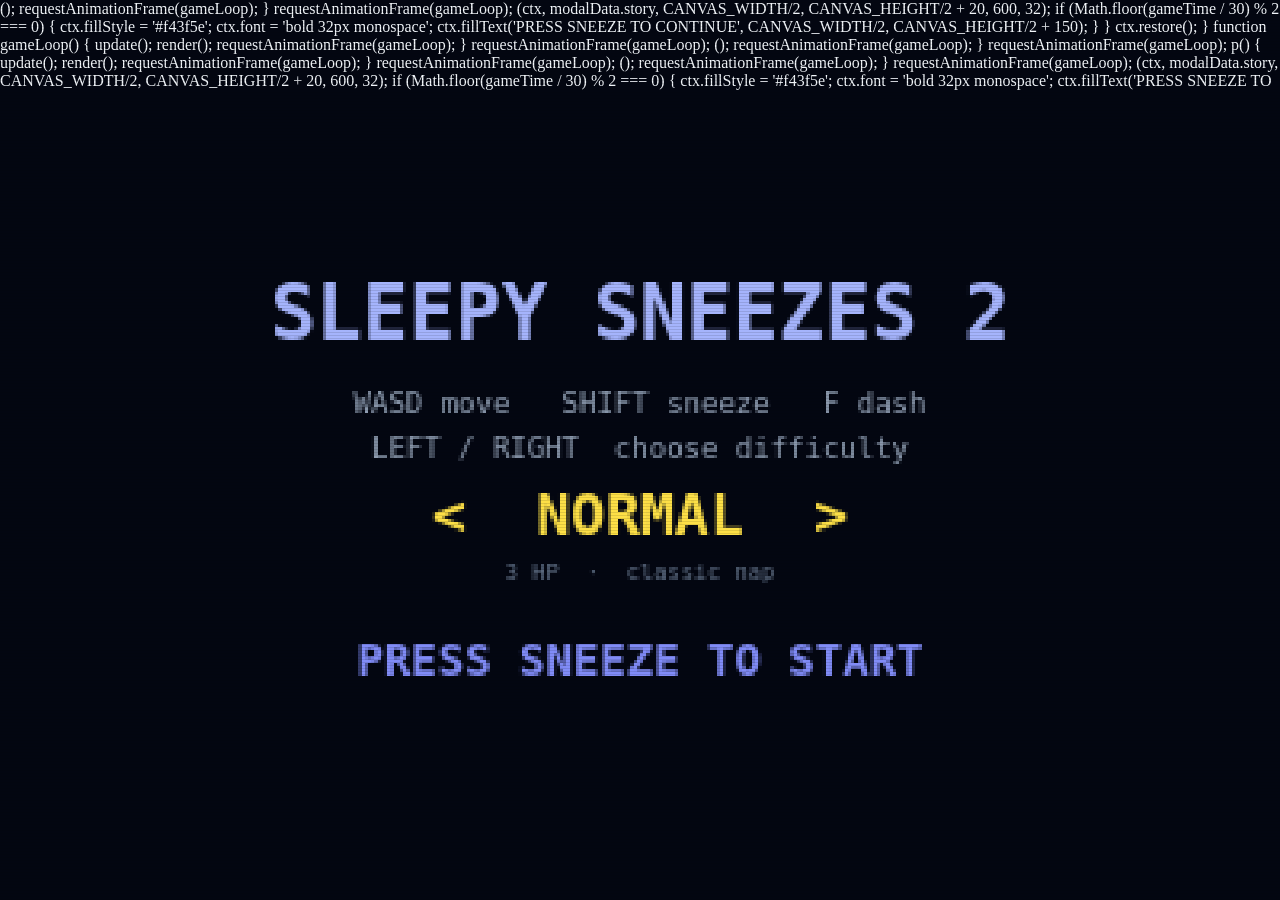
==== commit 918bd3b5: "Fix black-screen syntax and add Cuphead-style Duchess cloud fight. Player flies on a cloud; the Duch" ====
--- a/SleepySneezes(download) (1).html
+++ b/SleepySneezes(download) (1).html
@@ -639,7 +639,10 @@
                     enemies = [];
                     hazards = [];
                     bossProjectiles = [];
-                    boss = { x: 330, y: 300, w: 90, h: 90, vx: 1.1, hp: 160, maxHp: 160, attackTimer: 70, name: 'duchess', phase: 1, grounded: true };
+                    boss = {
+                        x: 250, y: 20, w: 300, h: 180, vx: 0.4, hp: 200, maxHp: 200,
+                        attackTimer: 50, name: 'duchess', phase: 1, arena: 'cloud', limbs: []
+                    };
                     goalPost = null;
                 }
             },
@@ -945,9 +948,11 @@
             player.sneezeCooldownTimer = player.maxSneezeCooldown;
 
             const recoilMult = 1.0 + chargeRatio * 1.8;
-            player.vx = -player.facing * player.recoilBase * recoilMult;
-            player.vy = -player.recoilBase * (0.8 + chargeRatio * 1.0);
-            player.isGrounded = false;
+            player.vx = -player.facing * player.recoilBase * recoilMult * (player.cloudMode ? 0.35 : 1);
+            if (!player.cloudMode) {
+                player.vy = -player.recoilBase * (0.8 + chargeRatio * 1.0);
+                player.isGrounded = false;
+            }
             player.isSlamming = false;
 
             player.scaleX = 1.6;
@@ -1066,6 +1071,13 @@
             if (boss) {
                 boss.hp = Math.floor(boss.maxHp * Dd.bossHp);
                 boss.maxHp = boss.hp;
+            }
+            player.cloudMode = !!(boss && boss.arena === 'cloud');
+            if (player.cloudMode) {
+                player.x = 90;
+                player.y = 210;
+                player.vx = 0;
+                player.vy = 0;
             }
             currentGameState = STATE.PLAYING;
         }
@@ -1136,7 +1148,9 @@
                     victoryCloud.x += Math.cos(victoryCloud.spin) * 4;
                     victoryCloud.y -= 1.5;
                     if (victoryTimer > 80) { victoryPhase = 3; victoryTimer = 0; victoryStar.x = victoryCloud.x; victoryStar.y = victoryCloud.y; }
-                } else if (victoryPhase === 3)Timer / 30);
+                } else if (victoryPhase === 3) {
+                    victoryStar.r = Math.min(30, victoryStar.r + 1);
+                    victoryStar.alpha = Math.min(1, victoryTimer / 30);
                     victoryStar.spin += 0.05;
                     if (victoryTimer > 60) { victoryPhase = 4; victoryTimer = 0; }
                 } else if (victoryPhase === 4) {
@@ -1223,6 +1237,13 @@
                     player.vx *= 0.4;
                     player.vy *= 0.35;
                 }
+            } else if (player.cloudMode) {
+                const fly = player.isCharging ? 2.6 : 4.4;
+                let fy = 0;
+                if (keys.Up) fy -= fly;
+                if (keys.Down) fy += fly;
+                player.vx += (accel * (player.isCharging ? 0.5 : 1) - player.vx) * 0.18;
+                player.vy += (fy - player.vy) * 0.18;
             } else {
                 const chargeSpeedMult = player.isCharging ? 0.5 : 1.0;
                 player.vx += (accel * chargeSpeedMult - player.vx) * 0.22;
@@ -1242,7 +1263,7 @@
                 if (player.coyoteTimer > 0) player.coyoteTimer--;
             }
 
-            if (keys.Up && !player.isDashing) {
+            if (keys.Up && !player.isDashing && !player.cloudMode) {
                 if (player.coyoteTimer > 0) {
                     player.vy = -7.8;
                     player.isGrounded = false;
@@ -1258,7 +1279,7 @@
                 player.isGliding = false;
             }
 
-            if (!player.isGrounded && !player.isDashing) {
+            if (!player.isGrounded && !player.isDashing && !player.cloudMode) {
                 player.vy += player.gravity;
             }
 
@@ -1284,7 +1305,7 @@
                     }
                 }
                 // Skip collision if player is dropping through
-                if (player.dropTimer > 0) return;
+                if (player.dropTimer > 0 || player.cloudMode) return;
                 if (player.x + player.w > p.x && player.x < p.x + p.w) {
                     if (prevY + player.h <= p.y + 10 && player.y + player.h >= p.y && player.vy >= 0) {
                         player.y = p.y - player.h;
@@ -1346,10 +1367,7 @@
                     spawnFloatingText(CANVAS_WIDTH/2 - 40, 80, 'PHASE ' + boss.phase + '!', '#f43f5e');
                     sound.executeSound();
                     if (boss.name === 'duchess') {
-                        if (boss.phase === 2) {
-                            enemies.push(makeEnemy(80, 380, 0.8, 20, 300, 'slime'));
-                            enemies.push(makeEnemy(680, 380, -0.8, 500, 780, 'slime'));
-                        }
+                        /* keep the sky clear — extra limbs in phase 2 */
                     } else {
                         if (boss.phase === 2) {
                             enemies.push(makeEnemy(120, 80, 0.9, 40, 300, 'bat', { baseY: 80 }));
@@ -1362,9 +1380,8 @@
                     }
                 }
                 if (boss.name === 'duchess') {
-                    boss.x += boss.vx * (boss.phase === 1 ? 1.2 : 1.8);
-                    if (boss.x <= 40 || boss.x + boss.w >= 760) boss.vx = -boss.vx;
-                    boss.y = 310;
+                    boss.x += boss.vx;
+                    if (boss.x <= 180 || boss.x + 80 >= 520) boss.vx = -boss.vx;
                 } else {
                     const speedMult = boss.phase === 1 ? 1.0 : boss.phase === 2 ? 1.6 : 2.2;
                     boss.x += boss.vx * speedMult;
@@ -1469,6 +1486,7 @@
 
             if (boss) {
                 const phase2 = boss.hp < boss.maxHp * 0.5;
+                if (!boss.limbs) boss.limbs = [];
                 boss.attackTimer--;
                 if (boss.attackTimer <= 0) {
                     const bx = boss.x + Math.sin(gameTime * 0.05) * 22 + boss.w / 2;
@@ -1476,16 +1494,62 @@
                     const dx = (player.x + player.w / 2) - bx;
                     const dy = (player.y + player.h / 2) - by;
                     const dist = Math.max(1, Math.hypot(dx, dy));
-                    const speed = phase2 ? 4.4 : 3.4;
-                    bossProjectiles.push({
-                        x: bx, y: by,
-                        vx: (dx / dist) * speed,
-                        vy: (dy / dist) * speed,
-                        r: 9
-                    });
+                    if (boss.name === 'duchess') {
+                        const kinds = ['fist', 'tail', 'head'];
+                        const kind = kinds[Math.floor(Math.random() * kinds.length)];
+                        if (kind === 'fist') {
+                            const fromL = Math.random() < 0.5;
+                            boss.limbs.push({
+                                kind: 'fist',
+                                x: fromL ? -90 : CANVAS_WIDTH + 20,
+                                y: 70 + Math.random() * 230,
+                                vx: fromL ? 7.2 : -7.2,
+                                vy: 0,
+                                w: 72, h: 52, life: 95, hurt: true
+                            });
+                        } else if (kind === 'tail') {
+                            boss.limbs.push({
+                                kind: 'tail',
+                                x: 180 + Math.random() * 340,
+                                y: CANVAS_HEIGHT + 20,
+                                vx: 0, vy: -8.5,
+                                w: 38, h: 150, life: 85, hurt: true
+                            });
+                        } else {
+                            boss.limbs.push({
+                                kind: 'head',
+                                x: boss.x + 40,
+                                y: boss.y + 90,
+                                vx: (dx / dist) * 5.2,
+                                vy: 5.5,
+                                w: 88, h: 68, life: 75, hurt: true
+                            });
+                        }
+                        boss.attackTimer = phase2 ? 42 : 68;
+                    } else {
+                        const speed = phase2 ? 4.4 : 3.4;
+                        bossProjectiles.push({
+                            x: bx, y: by,
+                            vx: (dx / dist) * speed,
+                            vy: (dy / dist) * speed,
+                            r: 9
+                        });
+                        boss.attackTimer = phase2 ? 55 : 85;
+                    }
                     sound.hitSound();
-                    boss.attackTimer = phase2 ? 55 : 85;
-                }
+                }
+                boss.limbs.forEach(lm => {
+                    lm.x += lm.vx;
+                    lm.y += lm.vy;
+                    lm.life--;
+                    if (lm.kind === 'head') lm.vy += 0.18;
+                    if (lm.hurt && player.x + player.w > lm.x && player.x < lm.x + lm.w &&
+                        player.y + player.h > lm.y && player.y < lm.y + lm.h) {
+                        takeDamage(1);
+                        lm.hurt = false;
+                    }
+                });
+                boss.limbs = boss.limbs.filter(lm => lm.life > 0 && lm.x > -160 && lm.x < CANVAS_WIDTH + 160 && lm.y > -180 && lm.y < CANVAS_HEIGHT + 180);
             }
 
             bossProjectiles.forEach(bp => {
@@ -1543,21 +1607,24 @@
             if (currentGameState === STATE.START) {
                 ctx.fillStyle = '#030611';
                 ctx.fillRect(0, 0, CANVAS_WIDTH, CANVAS_HEIGHT);
-                ctx.fillStyle = '#38bdf8';
-                ctx.font = 'bold 64px monospace';
+                ctx.fillStyle = '#a5b4fc';
+                ctx.font = 'bold 48px monospace';
                 ctx.textAlign = 'center';
-                ctx.fillText('SleepySneezes', CANVAS_WIDTH/2, CANVAS_HEIGHT/2 - 40);
-                
-                ctx.fillStyle = '#f1f5f9';
-                ctx.font = '24px monospace';
-                ctx.fillText('WASD/Arrows: Move & Jump', CANVAS_WIDTH/2, CANVAS_HEIGHT/2 + 10);
-                ctx.fillText('SNEEZE (Shift/E): Charge & Blast!', CANVAS_WIDTH/2, CANVAS_HEIGHT/2 + 42);
-                ctx.fillText('DASH (F / Ctrl): Any direction except straight down', CANVAS_WIDTH/2, CANVAS_HEIGHT/2 + 74);
-                
+                ctx.fillText('SLEEPY SNEEZES 2', CANVAS_WIDTH/2, CANVAS_HEIGHT/2 - 70);
+                ctx.fillStyle = '#94a3b8';
+                ctx.font = '18px monospace';
+                ctx.fillText('WASD move   SHIFT sneeze   F dash', CANVAS_WIDTH/2, CANVAS_HEIGHT/2 - 24);
+                ctx.fillText('LEFT / RIGHT  choose difficulty', CANVAS_WIDTH/2, CANVAS_HEIGHT/2 + 4);
+                ctx.fillStyle = diffIndex === 2 ? '#f43f5e' : diffIndex === 0 ? '#86efac' : '#fde047';
+                ctx.font = 'bold 36px monospace';
+                ctx.fillText('<  ' + DIFFS[diffIndex].name + '  >', CANVAS_WIDTH/2, CANVAS_HEIGHT/2 + 52);
+                ctx.fillStyle = '#64748b';
+                ctx.font = '14px monospace';
+                ctx.fillText(diffIndex === 0 ? '5 HP  ·  slower foes' : diffIndex === 2 ? '2 HP  ·  furious bosses' : '3 HP  ·  classic nap', CANVAS_WIDTH/2, CANVAS_HEIGHT/2 + 80);
                 if (Math.floor(gameTime / 30) % 2 === 0) {
-                    ctx.fillStyle = '#f43f5e';
-                    ctx.font = 'bold 32px monospace';
-                    ctx.fillText('PRESS SNEEZE TO START', CANVAS_WIDTH/2, CANVAS_HEIGHT/2 + 130);
+                    ctx.fillStyle = '#818cf8';
+                    ctx.font = 'bold 28px monospace';
+                    ctx.fillText('PRESS SNEEZE TO START', CANVAS_WIDTH/2, CANVAS_HEIGHT/2 + 140);
                 }
                 ctx.restore();
                 return;
@@ -2046,6 +2113,16 @@
             });
 
             if (player.invincibleTimer % 4 < 2) {
+                if (player.cloudMode) {
+                    const cx = Math.round(player.x + player.w / 2);
+                    const cy = Math.round(player.y + player.h + 8 + Math.sin(gameTime * 0.12) * 3);
+                    ctx.fillStyle = '#e0f2fe';
+                    ctx.fillRect(cx - 28, cy, 56, 16);
+                    ctx.fillStyle = '#bae6fd';
+                    ctx.fillRect(cx - 22, cy - 8, 44, 14);
+                    ctx.fillStyle = '#fff';
+                    ctx.fillRect(cx - 16, cy - 4, 18, 8);
+                }
                 ctx.save();
                 ctx.translate(Math.round(player.x + player.w / 2), Math.round(player.y + player.h / 2 + 2));
                 ctx.scale(player.facing * player.scaleX, player.scaleY);
@@ -2326,3 +2403,89 @@
     </script>
 </body>
 </html>
+();
+            requestAnimationFrame(gameLoop);
+        }
+
+        requestAnimationFrame(gameLoop);
+    </script>
+</body>
+</html>
+(ctx, modalData.story, CANVAS_WIDTH/2, CANVAS_HEIGHT/2 + 20, 600, 32);
+                
+                if (Math.floor(gameTime / 30) % 2 === 0) {
+                    ctx.fillStyle = '#f43f5e';
+                    ctx.font = 'bold 32px monospace';
+                    ctx.fillText('PRESS SNEEZE TO CONTINUE', CANVAS_WIDTH/2, CANVAS_HEIGHT/2 + 150);
+                }
+            }
+
+            ctx.restore();
+        }
+
+        function gameLoop() {
+            update();
+            render();
+            requestAnimationFrame(gameLoop);
+        }
+
+        requestAnimationFrame(gameLoop);
+    </script>
+</body>
+</html>
+();
+            requestAnimationFrame(gameLoop);
+        }
+
+        requestAnimationFrame(gameLoop);
+    </script>
+</body>
+</html>
+p() {
+            update();
+            render();
+            requestAnimationFrame(gameLoop);
+        }
+
+        requestAnimationFrame(gameLoop);
+    </script>
+</body>
+</html>
+();
+            requestAnimationFrame(gameLoop);
+        }
+
+        requestAnimationFrame(gameLoop);
+    </script>
+</body>
+</html>
+(ctx, modalData.story, CANVAS_WIDTH/2, CANVAS_HEIGHT/2 + 20, 600, 32);
+                
+                if (Math.floor(gameTime / 30) % 2 === 0) {
+                    ctx.fillStyle = '#f43f5e';
+                    ctx.font = 'bold 32px monospace';
+                    ctx.fillText('PRESS SNEEZE TO CONTINUE', CANVAS_WIDTH/2, CANVAS_HEIGHT/2 + 150);
+                }
+            }
+
+            ctx.restore();
+        }
+
+        function gameLoop() {
+            update();
+            render();
+            requestAnimationFrame(gameLoop);
+        }
+
+        requestAnimationFrame(gameLoop);
+    </script>
+</body>
+</html>
+();
+            requestAnimationFrame(gameLoop);
+        }
+
+        requestAnimationFrame(gameLoop);
+    </script>
+</body>
+</html>
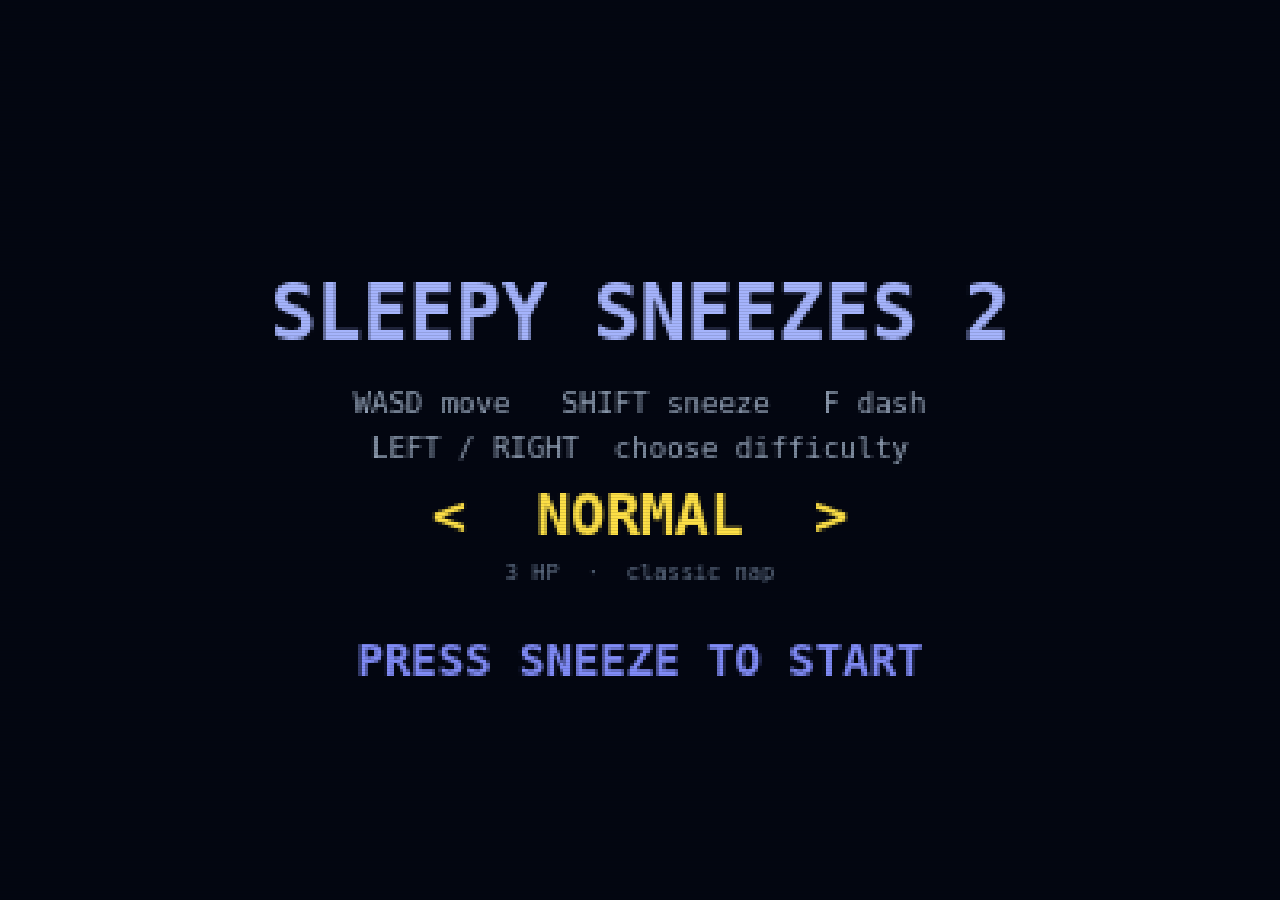
==== commit eaecc98f: "Give Sleepyhead floating round hands and strip leaked script junk. Humanoid torso with detached circ" ====
--- a/SleepySneezes(download) (1).html
+++ b/SleepySneezes(download) (1).html
@@ -2140,82 +2140,64 @@
                     ctx.fillRect(-auraSize, -auraSize - 8, auraSize * 2, auraSize * 2);
                 }
 
-                // legs + slippers (skinny)
-                const legY = glide ? 12 : 10;
+                // legs + slippers
+                const legY = glide ? 13 : 11;
                 ctx.fillStyle = '#f8fafc';
-                ctx.fillRect(-7 + walk, legY, 5, glide ? 6 : 10);
-                ctx.fillRect(2 - walk, legY, 5, glide ? 6 : 10);
+                ctx.fillRect(-6 + walk, legY, 5, glide ? 7 : 11);
+                ctx.fillRect(1 - walk, legY, 5, glide ? 7 : 11);
                 ctx.fillStyle = '#312e81';
-                ctx.fillRect(-7 + walk, legY + (glide ? 5 : 9), 6, 4);
-                ctx.fillRect(1 - walk, legY + (glide ? 5 : 9), 6, 4);
+                ctx.fillRect(-7 + walk, legY + (glide ? 6 : 10), 7, 4);
+                ctx.fillRect(0 - walk, legY + (glide ? 6 : 10), 7, 4);
                 ctx.fillStyle = '#a5b4fc';
-                ctx.fillRect(-7 + walk, legY + (glide ? 5 : 9), 6, 1);
-                ctx.fillRect(1 - walk, legY + (glide ? 5 : 9), 6, 1);
-
-                // robe — slim, or puffed parachute while gliding
+                ctx.fillRect(-7 + walk, legY + (glide ? 6 : 10), 7, 1);
+                ctx.fillRect(0 - walk, legY + (glide ? 6 : 10), 7, 1);
+
+                // humanoid torso / robe
                 if (glide) {
                     ctx.fillStyle = '#3730a3';
-                    ctx.fillRect(-20, 2, 40, 8);
+                    ctx.fillRect(-18, 1, 36, 10);
                     ctx.fillStyle = '#4f46e5';
-                    ctx.fillRect(-22, 8, 44, 6);
+                    ctx.fillRect(-20, 8, 40, 7);
                     ctx.fillStyle = '#818cf8';
-                    ctx.fillRect(-18, -2, 36, 6);
-                    ctx.fillStyle = '#c4b5fd';
-                    ctx.fillRect(-16, 10, 8, 4);
-                    ctx.fillRect(8, 10, 8, 4);
+                    ctx.fillRect(-16, -3, 32, 6);
                     ctx.fillStyle = '#fde68a';
-                    ctx.fillRect(-6, 2, 5, 5);
+                    ctx.fillRect(-5, 1, 5, 5);
                 } else {
+                    ctx.fillStyle = '#4338ca';
+                    ctx.fillRect(-8, -6, 16, 6);
                     ctx.fillStyle = '#4f46e5';
-                    ctx.fillRect(-11, -2, 22, 17);
+                    ctx.fillRect(-10, -2, 20, 16);
                     ctx.fillStyle = '#818cf8';
-                    ctx.fillRect(-11, -2, 22, 4);
+                    ctx.fillRect(-10, -2, 20, 4);
                     ctx.fillStyle = '#3730a3';
-                    ctx.fillRect(-11, 12, 22, 3);
+                    ctx.fillRect(-10, 12, 20, 3);
                     ctx.fillStyle = '#fde68a';
-                    ctx.fillRect(-6, 2, 5, 5);
-                    ctx.fillRect(-5, 1, 3, 7);
-                    ctx.fillRect(-7, 3, 7, 3);
+                    ctx.fillRect(-5, 2, 5, 5);
+                    ctx.fillRect(-4, 1, 3, 7);
+                    ctx.fillRect(-6, 3, 7, 3);
                     ctx.fillStyle = '#e0e7ff';
                     ctx.fillRect(4, 6, 2, 2);
                     ctx.fillStyle = '#c4b5fd';
-                    ctx.fillRect(-11, 8, 22, 2);
-                    ctx.fillStyle = '#fef9c3';
-                    ctx.fillRect(-1, 8, 3, 2);
-                }
-
-                // arms swing opposite the legs
-                ctx.fillStyle = '#4f46e5';
-                ctx.fillStyle = '#f8fafc';
-                if (player.isCharging) {
-                    ctx.fillStyle = '#4f46e5';
-                    ctx.fillRect(6, -2, 5, 10);
-                    ctx.fillRect(-12, -2, 5, 10);
-                    ctx.fillStyle = '#f8fafc';
-                    ctx.fillRect(7, 7, 4, 4);
-                    ctx.fillRect(-12, 7, 4, 4);
-                } else if (player.isDashing) {
-                    ctx.fillStyle = '#4f46e5';
-                    ctx.fillRect(8, 0, 12, 4);
-                    ctx.fillRect(-14, 2, 8, 4);
-                    ctx.fillStyle = '#f8fafc';
-                    ctx.fillRect(18, 0, 4, 4);
-                    ctx.fillRect(-16, 2, 4, 4);
-                } else if (glide) {
-                    ctx.fillStyle = '#4f46e5';
-                    ctx.fillRect(10, -4, 10, 4);
-                    ctx.fillRect(-20, -4, 10, 4);
-                    ctx.fillStyle = '#f8fafc';
-                    ctx.fillRect(18, -5, 4, 4);
-                    ctx.fillRect(-22, -5, 4, 4);
-                } else {
-                    ctx.fillStyle = '#4f46e5';
-                    ctx.fillRect(7, 1 - armSwing, 5, 8);
-                    ctx.fillRect(-13, 1 + armSwing, 5, 8);
-                    ctx.fillStyle = '#f8fafc';
-                    ctx.fillRect(8, 8 - armSwing, 4, 4);
-                    ctx.fillRect(-13, 8 + armSwing, 4, 4);
-                }
+                    ctx.fillRect(-10, 8, 20, 2);
+                }
+
+                // floating circular hands (no stick arms)
+                let hxR = 13, hyR = 4 - armSwing;
+                let hxL = -20, hyL = 4 + armSwing;
+                if (player.isCharging) { hxR = 12; hyR = -8; hxL = -19; hyL = -8; }
+                else if (player.isDashing) { hxR = 18; hyR = 1; hxL = -22; hyL = 3; }
+                else if (glide) { hxR = 16; hyR = -6; hxL = -23; hyL = -6; }
+                const drawHand = (hx, hy) => {
+                    ctx.fillStyle = '#e2e8f0';
+                    ctx.fillRect(hx + 1, hy, 7, 8);
+                    ctx.fillRect(hx, hy + 1, 9, 6);
+                    ctx.fillStyle = '#ffffff';
+                    ctx.fillRect(hx + 2, hy + 1, 5, 5);
+                    ctx.fillStyle = '#cbd5e1';
+                    ctx.fillRect(hx + 6, hy + 5, 2, 2);
+                };
+                drawHand(hxL, hyL);
+                drawHand(hxR, hyR);
 
                 // head — smaller, white
                 ctx.fillStyle = '#cbd5e1';
@@ -2403,89 +2385,3 @@
     </script>
 </body>
 </html>
-();
-            requestAnimationFrame(gameLoop);
-        }
-
-        requestAnimationFrame(gameLoop);
-    </script>
-</body>
-</html>
-(ctx, modalData.story, CANVAS_WIDTH/2, CANVAS_HEIGHT/2 + 20, 600, 32);
-                
-                if (Math.floor(gameTime / 30) % 2 === 0) {
-                    ctx.fillStyle = '#f43f5e';
-                    ctx.font = 'bold 32px monospace';
-                    ctx.fillText('PRESS SNEEZE TO CONTINUE', CANVAS_WIDTH/2, CANVAS_HEIGHT/2 + 150);
-                }
-            }
-
-            ctx.restore();
-        }
-
-        function gameLoop() {
-            update();
-            render();
-            requestAnimationFrame(gameLoop);
-        }
-
-        requestAnimationFrame(gameLoop);
-    </script>
-</body>
-</html>
-();
-            requestAnimationFrame(gameLoop);
-        }
-
-        requestAnimationFrame(gameLoop);
-    </script>
-</body>
-</html>
-p() {
-            update();
-            render();
-            requestAnimationFrame(gameLoop);
-        }
-
-        requestAnimationFrame(gameLoop);
-    </script>
-</body>
-</html>
-();
-            requestAnimationFrame(gameLoop);
-        }
-
-        requestAnimationFrame(gameLoop);
-    </script>
-</body>
-</html>
-(ctx, modalData.story, CANVAS_WIDTH/2, CANVAS_HEIGHT/2 + 20, 600, 32);
-                
-                if (Math.floor(gameTime / 30) % 2 === 0) {
-                    ctx.fillStyle = '#f43f5e';
-                    ctx.font = 'bold 32px monospace';
-                    ctx.fillText('PRESS SNEEZE TO CONTINUE', CANVAS_WIDTH/2, CANVAS_HEIGHT/2 + 150);
-                }
-            }
-
-            ctx.restore();
-        }
-
-        function gameLoop() {
-            update();
-            render();
-            requestAnimationFrame(gameLoop);
-        }
-
-        requestAnimationFrame(gameLoop);
-    </script>
-</body>
-</html>
-();
-            requestAnimationFrame(gameLoop);
-        }
-
-        requestAnimationFrame(gameLoop);
-    </script>
-</body>
-</html>
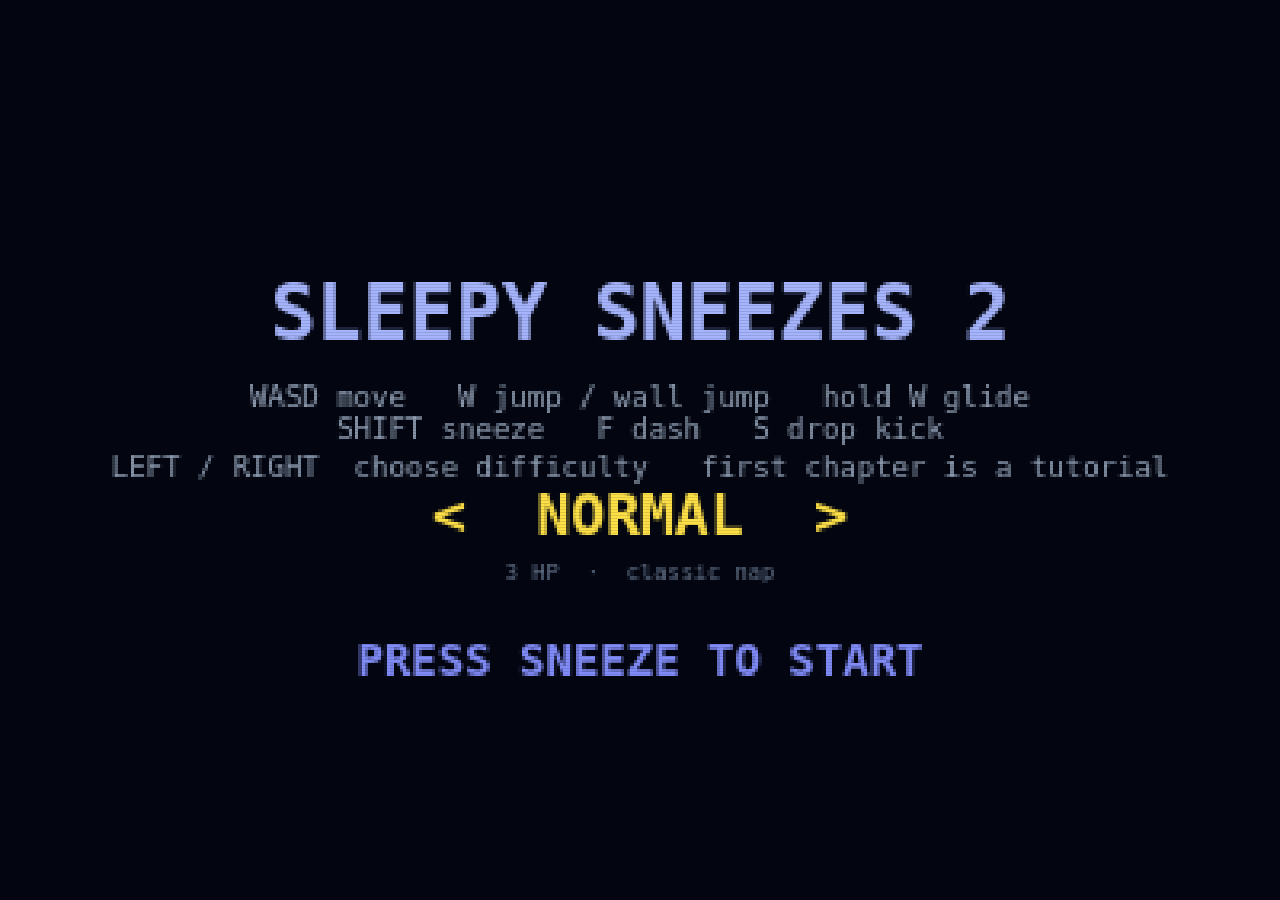
==== commit caf655b9: "Add Nap School tutorial and wall jumping. First chapter teaches walk, jump, glide, sneeze, dash, dro" ====
--- a/SleepySneezes(download) (1).html
+++ b/SleepySneezes(download) (1).html
@@ -3,7 +3,7 @@
 <head>
     <meta charset="UTF-8">
     <meta name="viewport" content="width=device-width, initial-scale=1.0, maximum-scale=1.0, user-scalable=no">
-    <title>SleepySneezes - 16-Bit Edition</title>
+    <title>Sleepy Sneezes 2</title>
     <style>
         html, body {
             margin: 0;
@@ -231,7 +231,7 @@
         let impactFrame = {
             active: false,
             timer: 0,
-            duration: 48,
+            duration: 56,
             px: 0, py: 0, ex: 0, ey: 0,
             flyX: 0, flyY: 0, flyVX: 0, flyVY: 0,
             kanji: '斬'
@@ -262,6 +262,7 @@
         let zzzParticles = [];
         let boss = null;
         let goalPost = null;
+        let tutorialSigns = [];
         let gameTime = 0;
         let modalData = { title: '', story: '' };
         let modalActionCallback = null;
@@ -294,6 +295,41 @@
         };
 
         const levels = [
+            {
+                title: 'Nap School',
+                story: 'Lesson complete! You can move, jump, wall-jump, sneeze, dash, and drop-kick. Pillows open the IN gate.',
+                pillowsTotal: 2,
+                theme: DEFAULT_THEME,
+                setup() {
+                    platforms = [
+                        { x: 0, y: 400, w: 800, h: 50, type: 'ground' },
+                        { x: 220, y: 320, w: 120, h: 18, type: 'static' },
+                        { x: 430, y: 80, w: 36, h: 240, type: 'wall' },
+                        { x: 520, y: 250, w: 140, h: 18, type: 'static' },
+                        { x: 680, y: 180, w: 100, h: 18, type: 'static' }
+                    ];
+                    pillows = [
+                        { x: 250, y: 280, collected: false },
+                        { x: 710, y: 140, collected: false }
+                    ];
+                    enemies = [
+                        makeEnemy(300, 376, 0.35, 240, 400, 'bunny')
+                    ];
+                    hazards = [];
+                    alarmClocks = [];
+                    boss = null;
+                    tutorialSigns = [
+                        { x: 70, y: 360, text: 'A / D  walk' },
+                        { x: 70, y: 338, text: 'W  jump   hold W  glide' },
+                        { x: 240, y: 300, text: 'SHIFT hold = sneeze' },
+                        { x: 240, y: 278, text: 'F  dash' },
+                        { x: 390, y: 360, text: 'S in air = DROP KICK' },
+                        { x: 470, y: 210, text: 'W on a wall = WALL JUMP' },
+                        { x: 560, y: 228, text: 'Grab pillows, then IN' }
+                    ];
+                    goalPost = { x: 720, y: 130, w: 40, h: 50, unlocked: false };
+                }
+            },
             {
                 title: 'Allergy Curse',
                 story: 'Gather Sleepyhead\'s scattered dream pillows! Hold SNEEZE to build up power and launch yourself across wide platforms!',
@@ -888,8 +924,9 @@
             impactFrame.ey = e.y + e.h / 2;
             impactFrame.flyX = e.x;
             impactFrame.flyY = e.y;
-            impactFrame.flyVX = player.dashDirX * 14;
-            impactFrame.flyVY = player.dashDirY * 10 - 4;
+            impactFrame.flyVX = (player.dashDirX || player.facing) * 16;
+            impactFrame.flyVY = (player.dashDirY || -1) * 9 - 6;
+            impactFrame.flyRot = 0;
             impactFrame.kanji = KANJI_POOL[Math.floor(Math.random() * KANJI_POOL.length)];
             sound.executeSound();
             screenShake.trigger(18);
@@ -1022,6 +1059,25 @@
                     }
                 }
             });
+            if (boss && boss.limbs) {
+                const px = player.x + player.w / 2;
+                const py = player.y + player.h / 2;
+                boss.limbs.forEach(lm => {
+                    const cx = lm.x + lm.w / 2;
+                    const cy = lm.y + lm.h / 2;
+                    if (Math.hypot(px - cx, py - cy) < blastRadius) {
+                        const dmg = Math.floor(18 + chargeRatio * 28);
+                        boss.hp -= dmg;
+                        lm.life = 0;
+                        spawnFloatingText(cx, cy - 12, '-' + dmg, '#fda4af');
+                        spawnFeatherBurst(cx, cy, 8);
+                        if (boss.hp <= 0) {
+                            boss.hp = 0;
+                            levelComplete();
+                        }
+                    }
+                });
+            }
             player.chargeTimer = 0;
         }
 
@@ -1064,6 +1120,7 @@
             impactFrame.active = false;
             hazards = [];
             bossProjectiles = [];
+            tutorialSigns = [];
 
             lvl.setup();
             const Dd = DIFFS[diffIndex];
@@ -1250,6 +1307,7 @@
             }
             player.dashTrail.forEach(t => t.life--);
             player.dashTrail = player.dashTrail.filter(t => t.life > 0);
+            const prevX = player.x;
             player.x += player.vx;
 
             if (player.x < 0) player.x = 0;
@@ -1263,17 +1321,31 @@
                 if (player.coyoteTimer > 0) player.coyoteTimer--;
             }
 
-            if (keys.Up && !player.isDashing && !player.cloudMode) {
-                if (player.coyoteTimer > 0) {
+            const jumpPressed = keys.Up && !player.upHeld;
+            player.upHeld = keys.Up;
+            if (!player.isDashing && !player.cloudMode) {
+                if (jumpPressed && player.coyoteTimer > 0) {
                     player.vy = -7.8;
                     player.isGrounded = false;
                     player.coyoteTimer = 0;
+                    player.onWall = 0;
                     player.scaleX = 0.7;
                     player.scaleY = 1.3;
                     sound.jumpSound();
-                } else if (player.vy > 0) {
+                } else if (jumpPressed && player.onWall && !player.isGrounded) {
+                    player.vy = -8.2;
+                    player.vx = -player.onWall * 6.8;
+                    player.facing = player.onWall < 0 ? 1 : -1;
+                    player.onWall = 0;
+                    player.scaleX = 0.7;
+                    player.scaleY = 1.3;
+                    spawnFloatingText(player.x, player.y - 16, 'WALL JUMP!', '#a5b4fc');
+                    sound.jumpSound();
+                } else if (keys.Up && player.vy > 0) {
                     player.isGliding = true;
                     player.vy = Math.min(player.vy, 1.2);
+                } else if (!keys.Up) {
+                    player.isGliding = false;
                 }
             } else {
                 player.isGliding = false;
@@ -1352,8 +1424,22 @@
                         color: i % 3 === 0 ? '#fef08a' : i % 3 === 1 ? '#38bdf8' : '#c084fc'
                     });
                 }
-                spawnFloatingText(player.x + player.w/2 - 30, player.y - 10, 'GROUND POUND!', '#fde047');
+                spawnFloatingText(player.x + player.w/2 - 30, player.y - 10, 'DROP KICK!', '#fde047');
                 sound.hitSound();
+                let kicked = null;
+                enemies.forEach(e => {
+                    if (!e.alive) return;
+                    const dist = Math.hypot((player.x + player.w/2) - (e.x + e.w/2), (player.y + player.h) - (e.y + e.h/2));
+                    if (dist < 110 && (!kicked || dist < kicked.d)) kicked = { e, d: dist };
+                });
+                if (kicked) {
+                    kicked.e.alive = false;
+                    player.score += 400;
+                    spawnFloatingText(kicked.e.x, kicked.e.y - 18, 'FINISH!', '#fde047');
+                    player.dashDirX = player.facing;
+                    player.dashDirY = -1;
+                    triggerImpactFrame(kicked.e);
+                }
             }
 
             if (boss) {
@@ -1501,31 +1587,30 @@
                             const fromL = Math.random() < 0.5;
                             boss.limbs.push({
                                 kind: 'fist',
-                                x: fromL ? -90 : CANVAS_WIDTH + 20,
-                                y: 70 + Math.random() * 230,
-                                vx: fromL ? 7.2 : -7.2,
+                                x: fromL ? -20 : CANVAS_WIDTH - 70,
+                                y: 80 + Math.random() * 200,
+                                vx: fromL ? 5.2 : -5.2,
                                 vy: 0,
-                                w: 72, h: 52, life: 95, hurt: true
+                                w: 86, h: 64, life: 140, warn: 40, hurt: false
                             });
                         } else if (kind === 'tail') {
                             boss.limbs.push({
                                 kind: 'tail',
-                                x: 180 + Math.random() * 340,
-                                y: CANVAS_HEIGHT + 20,
-                                vx: 0, vy: -8.5,
-                                w: 38, h: 150, life: 85, hurt: true
+                                x: 160 + Math.random() * 360,
+                                y: CANVAS_HEIGHT - 40,
+                                vx: 0, vy: -6.2,
+                                w: 48, h: 170, life: 130, warn: 40, hurt: false
                             });
                         } else {
                             boss.limbs.push({
                                 kind: 'head',
-                                x: boss.x + 40,
-                                y: boss.y + 90,
-                                vx: (dx / dist) * 5.2,
-                                vy: 5.5,
-                                w: 88, h: 68, life: 75, hurt: true
+                                x: 280, y: 40,
+                                vx: (dx / dist) * 4.2,
+                                vy: 3.4,
+                                w: 110, h: 86, life: 120, warn: 40, hurt: false
                             });
                         }
-                        boss.attackTimer = phase2 ? 42 : 68;
+                        boss.attackTimer = phase2 ? 70 : 95;
                     } else {
                         const speed = phase2 ? 4.4 : 3.4;
                         bossProjectiles.push({
@@ -1539,10 +1624,15 @@
                     sound.hitSound();
                 }
                 boss.limbs.forEach(lm => {
-                    lm.x += lm.vx;
-                    lm.y += lm.vy;
+                    if (lm.warn > 0) {
+                        lm.warn--;
+                        if (lm.warn <= 0) lm.hurt = true;
+                    } else {
+                        lm.x += lm.vx;
+                        lm.y += lm.vy;
+                        if (lm.kind === 'head') lm.vy += 0.12;
+                    }
                     lm.life--;
-                    if (lm.kind === 'head') lm.vy += 0.18;
                     if (lm.hurt && player.x + player.w > lm.x && player.x < lm.x + lm.w &&
                         player.y + player.h > lm.y && player.y < lm.y + lm.h) {
                         takeDamage(1);
@@ -1613,8 +1703,9 @@
                 ctx.fillText('SLEEPY SNEEZES 2', CANVAS_WIDTH/2, CANVAS_HEIGHT/2 - 70);
                 ctx.fillStyle = '#94a3b8';
                 ctx.font = '18px monospace';
-                ctx.fillText('WASD move   SHIFT sneeze   F dash', CANVAS_WIDTH/2, CANVAS_HEIGHT/2 - 24);
-                ctx.fillText('LEFT / RIGHT  choose difficulty', CANVAS_WIDTH/2, CANVAS_HEIGHT/2 + 4);
+                ctx.fillText('WASD move   W jump / wall jump   hold W glide', CANVAS_WIDTH/2, CANVAS_HEIGHT/2 - 28);
+                ctx.fillText('SHIFT sneeze   F dash   S drop kick', CANVAS_WIDTH/2, CANVAS_HEIGHT/2 - 8);
+                ctx.fillText('LEFT / RIGHT  choose difficulty   first chapter is a tutorial', CANVAS_WIDTH/2, CANVAS_HEIGHT/2 + 16);
                 ctx.fillStyle = diffIndex === 2 ? '#f43f5e' : diffIndex === 0 ? '#86efac' : '#fde047';
                 ctx.font = 'bold 36px monospace';
                 ctx.fillText('<  ' + DIFFS[diffIndex].name + '  >', CANVAS_WIDTH/2, CANVAS_HEIGHT/2 + 52);
@@ -1798,6 +1889,14 @@
 
             const theme = (levels[currentLevelIndex] && levels[currentLevelIndex].theme) || DEFAULT_THEME;
 
+            if (impactFrame.active) {
+                const cx = impactFrame.px;
+                const cy = impactFrame.py;
+                ctx.translate(cx, cy);
+                ctx.scale(1.9, 1.9);
+                ctx.translate(-cx, -cy);
+            }
+
             ctx.fillStyle = theme.sky[0];
             ctx.fillRect(0, 0, CANVAS_WIDTH, CANVAS_HEIGHT);
             
@@ -1839,6 +1938,39 @@
                 if (Math.abs(Math.sin(gameTime * 0.05 + i)) > 0.5) {
                     ctx.fillRect(Math.round(sx), Math.round(sy), 2, 2);
                 }
+            }
+
+            if (boss && boss.name === 'duchess') {
+                const bx = Math.round(220 + Math.sin(gameTime * 0.03) * 18);
+                const by = Math.round(8 + Math.sin(gameTime * 0.05) * 8);
+                ctx.fillStyle = 'rgba(80, 20, 50, 0.45)';
+                ctx.fillRect(bx + 40, by + 210, 300, 24);
+                ctx.fillStyle = '#9d174d';
+                ctx.fillRect(bx + 30, by + 70, 280, 160);
+                ctx.fillStyle = '#f9a8d4';
+                ctx.fillRect(bx + 50, by + 86, 240, 130);
+                ctx.fillStyle = '#fbcfe8';
+                ctx.fillRect(bx + 80, by + 100, 180, 90);
+                ctx.fillStyle = '#be185d';
+                ctx.fillRect(bx + 70, by + 8, 200, 80);
+                ctx.fillStyle = '#f472b6';
+                ctx.fillRect(bx + 110, by - 10, 120, 48);
+                ctx.fillStyle = '#fde68a';
+                ctx.fillRect(bx + 152, by + 4, 36, 16);
+                ctx.fillStyle = '#4c0519';
+                ctx.fillRect(bx + 100, by + 118, 36, 36);
+                ctx.fillRect(bx + 200, by + 118, 36, 36);
+                ctx.fillStyle = '#fff';
+                ctx.fillRect(bx + 110, by + 128, 14, 14);
+                ctx.fillRect(bx + 210, by + 128, 14, 14);
+                ctx.fillStyle = '#9f1239';
+                ctx.fillRect(bx + 140, by + 168, 56, 18);
+                ctx.fillStyle = '#831843';
+                ctx.fillRect(bx + 8, by + 150, 50, 70);
+                ctx.fillRect(bx + 282, by + 150, 50, 70);
+                ctx.fillStyle = '#f472b6';
+                ctx.fillRect(bx + 18, by + 200, 40, 28);
+                ctx.fillRect(bx + 282, by + 200, 40, 28);
             }
 
             platforms.forEach(p => {
@@ -1857,6 +1989,16 @@
                     }
                     ctx.fillStyle = '#44403c';
                     for (let tx = px; tx < px + pw; tx += 20) ctx.fillRect(tx, py + 12, 18, 2);
+                } else if (p.type === 'wall') {
+                    ctx.fillStyle = '#1e1b4b';
+                    ctx.fillRect(px, py, pw, ph);
+                    ctx.fillStyle = '#818cf8';
+                    ctx.fillRect(px, py, 5, ph);
+                    ctx.fillRect(px + pw - 5, py, 5, ph);
+                    ctx.fillStyle = '#c4b5fd';
+                    ctx.font = '10px monospace';
+                    ctx.textAlign = 'center';
+                    ctx.fillText('WALL', px + pw / 2, py + ph / 2);
                 } else {
                     ctx.fillStyle = '#0f172a';
                     ctx.fillRect(px, py + 4, pw, ph);
@@ -1872,6 +2014,15 @@
                 ctx.globalAlpha = Math.max(0, f.life / f.maxLife);
                 ctx.fillRect(Math.round(f.x - 4), Math.round(f.y - 8), 8, 16);
                 ctx.globalAlpha = 1.0;
+            });
+
+            tutorialSigns.forEach(s => {
+                ctx.fillStyle = 'rgba(15, 23, 42, 0.72)';
+                ctx.fillRect(s.x - 8, s.y - 16, Math.min(280, s.text.length * 9 + 16), 22);
+                ctx.fillStyle = '#fde68a';
+                ctx.font = 'bold 12px monospace';
+                ctx.textAlign = 'left';
+                ctx.fillText(s.text, s.x, s.y);
             });
 
             pillows.forEach(pillow => {
@@ -1903,76 +2054,118 @@
             });
 
             if (boss && boss.name === 'duchess') {
-                const bx = Math.round(boss.x);
-                const by = Math.round(boss.y);
-                const bounce = Math.round(Math.abs(Math.sin(gameTime * 0.12)) * -6);
+                const bx = Math.round(220 + Math.sin(gameTime * 0.03) * 18);
+                const by = Math.round(8 + Math.sin(gameTime * 0.05) * 8);
+                ctx.fillStyle = 'rgba(80, 20, 50, 0.45)';
+                ctx.fillRect(bx + 40, by + 210, 300, 24);
+                ctx.fillStyle = '#9d174d';
+                ctx.fillRect(bx + 30, by + 70, 280, 160);
                 ctx.fillStyle = '#f9a8d4';
-                ctx.fillRect(bx + 8, by + 20 + bounce, 74, 60);
+                ctx.fillRect(bx + 50, by + 86, 240, 130);
                 ctx.fillStyle = '#fbcfe8';
-                ctx.fillRect(bx + 14, by + 26 + bounce, 62, 48);
-                ctx.fillStyle = '#9d174d';
-                ctx.fillRect(bx + 18, by + 8 + bounce, 54, 22);
+                ctx.fillRect(bx + 80, by + 100, 180, 90);
+                ctx.fillStyle = '#be185d';
+                ctx.fillRect(bx + 70, by + 8, 200, 80);
                 ctx.fillStyle = '#f472b6';
-                ctx.fillRect(bx + 28, by + 0 + bounce, 34, 14);
+                ctx.fillRect(bx + 110, by - 10, 120, 48);
                 ctx.fillStyle = '#fde68a';
-                ctx.fillRect(bx + 40, by + 4 + bounce, 10, 6);
-                ctx.fillStyle = '#1c1917';
-                ctx.fillRect(bx + 28, by + 40 + bounce, 8, 8);
-                ctx.fillRect(bx + 52, by + 40 + bounce, 8, 8);
+                ctx.fillRect(bx + 152, by + 4, 36, 16);
+                ctx.fillStyle = '#4c0519';
+                ctx.fillRect(bx + 100, by + 118, 36, 36);
+                ctx.fillRect(bx + 200, by + 118, 36, 36);
                 ctx.fillStyle = '#fff';
-                ctx.fillRect(bx + 30, by + 42 + bounce, 3, 3);
-                ctx.fillRect(bx + 54, by + 42 + bounce, 3, 3);
+                ctx.fillRect(bx + 110, by + 128, 14, 14);
+                ctx.fillRect(bx + 210, by + 128, 14, 14);
                 ctx.fillStyle = '#9f1239';
-                ctx.fillRect(bx + 38, by + 56 + bounce, 14, 6);
+                ctx.fillRect(bx + 140, by + 168, 56, 18);
+                ctx.fillStyle = '#831843';
+                ctx.fillRect(bx + 8, by + 150, 50, 70);
+                ctx.fillRect(bx + 282, by + 150, 50, 70);
+                ctx.fillStyle = '#f472b6';
+                ctx.fillRect(bx + 18, by + 200, 40, 28);
+                ctx.fillRect(bx + 282, by + 200, 40, 28);
                 ctx.fillStyle = '#0f172a';
-                ctx.fillRect(200, 12, 400, 18);
+                ctx.fillRect(180, 8, 440, 22);
                 ctx.fillStyle = '#f472b6';
-                ctx.fillRect(202, 14, Math.max(0, (boss.hp / boss.maxHp) * 396), 14);
+                ctx.fillRect(182, 10, Math.max(0, (boss.hp / boss.maxHp) * 436), 18);
                 ctx.fillStyle = '#fdf2f8';
                 ctx.font = 'bold 14px monospace';
                 ctx.textAlign = 'center';
-                ctx.fillText('DUCHESS  PHASE ' + boss.phase + '/2', 400, 26);
+                ctx.fillText('DUCHESS OF DANDER  PHASE ' + boss.phase + '/2', 400, 24);
             } else if (boss) {
                 const bx = Math.round(boss.x + Math.sin(gameTime * 0.05) * 22);
                 const by = Math.round(boss.y);
                 const floatY = Math.round(Math.sin(gameTime * 0.1) * 6);
                 const ph = boss.phase || 1;
-                const body = ph === 1 ? '#2e1065' : ph === 2 ? '#7f1d1d' : '#111827';
-                const trim = ph === 1 ? '#4c1d95' : ph === 2 ? '#b91c1c' : '#f43f5e';
-                ctx.fillStyle = '#fbbf24';
-                ctx.fillRect(bx + 20, by - 20 + floatY, 60, 20);
-                ctx.fillRect(bx + 10, by - 30 + floatY, 20, 20);
-                ctx.fillRect(bx + 40, by - 40 + floatY, 20, 28);
-                ctx.fillRect(bx + 70, by - 30 + floatY, 20, 20);
-                ctx.fillStyle = ph === 3 ? '#22d3ee' : '#f43f5e';
-                ctx.fillRect(bx + 46, by - 28 + floatY, 8, 8);
-                ctx.fillStyle = body;
-                ctx.fillRect(bx, by + floatY, 100, 74);
-                ctx.fillStyle = trim;
-                ctx.fillRect(bx - 12, by + 8 + floatY, 12, 58);
-                ctx.fillRect(bx + 100, by + 8 + floatY, 12, 58);
-                if (ph >= 2) {
+                const wisp1 = Math.round(Math.sin(gameTime * 0.15) * 8);
+                const angryX = Math.round(Math.cos(gameTime * 0.2) * 4);
+                if (ph === 1) {
+                    ctx.fillStyle = '#fbbf24';
+                    ctx.fillRect(bx + 20, by - 18 + floatY, 60, 18);
+                    ctx.fillRect(bx + 12, by - 28 + floatY, 16, 16);
+                    ctx.fillRect(bx + 42, by - 36 + floatY, 16, 22);
+                    ctx.fillRect(bx + 72, by - 28 + floatY, 16, 16);
+                    ctx.fillStyle = '#2e1065';
+                    ctx.fillRect(bx, by + floatY, 100, 74);
+                    ctx.fillStyle = '#4c1d95';
+                    ctx.fillRect(bx - 10, by + 10 + floatY, 10, 50);
+                    ctx.fillRect(bx + 100, by + 10 + floatY, 10, 50);
+                    ctx.fillStyle = '#2e1065';
+                    ctx.fillRect(bx + 10, by + 74 + floatY + wisp1, 20, 16);
+                    ctx.fillRect(bx + 40, by + 74 + floatY - wisp1, 20, 24);
+                    ctx.fillRect(bx + 70, by + 74 + floatY + wisp1, 20, 16);
+                    ctx.fillStyle = '#0f172a';
+                    ctx.fillRect(bx + 18, by + 14 + floatY, 64, 42);
+                    ctx.fillStyle = '#f43f5e';
+                    ctx.fillRect(bx + 26 + angryX, by + 24 + floatY, 18, 14);
+                    ctx.fillRect(bx + 56 + angryX, by + 24 + floatY, 18, 14);
+                    ctx.fillStyle = '#fef08a';
+                    ctx.fillRect(bx + 32 + angryX, by + 28 + floatY, 6, 6);
+                    ctx.fillRect(bx + 62 + angryX, by + 28 + floatY, 6, 6);
+                } else if (ph === 2) {
+                    ctx.fillStyle = '#7f1d1d';
+                    ctx.fillRect(bx - 8, by - 8 + floatY, 116, 90);
                     ctx.fillStyle = '#f97316';
-                    ctx.fillRect(bx - 18, by + 20 + floatY, 8, 40);
-                    ctx.fillRect(bx + 110, by + 20 + floatY, 8, 40);
-                }
-                const wisp1 = Math.round(Math.sin(gameTime * 0.15) * 8);
-                ctx.fillStyle = body;
-                ctx.fillRect(bx + 10, by + 74 + floatY + wisp1, 20, 16);
-                ctx.fillRect(bx + 40, by + 74 + floatY - wisp1, 20, 24);
-                ctx.fillRect(bx + 70, by + 74 + floatY + wisp1, 20, 16);
-                ctx.fillStyle = '#0f172a';
-                ctx.fillRect(bx + 18, by + 14 + floatY, 64, 42);
-                const angryX = Math.round(Math.cos(gameTime*0.2)*4);
-                ctx.fillStyle = ph === 3 ? '#22d3ee' : '#f43f5e';
-                ctx.fillRect(bx + 26 + angryX, by + 24 + floatY, 18, 14);
-                ctx.fillRect(bx + 56 + angryX, by + 24 + floatY, 18, 14);
-                ctx.fillStyle = '#fef08a';
-                ctx.fillRect(bx + 32 + angryX, by + 28 + floatY, 6, 6);
-                ctx.fillRect(bx + 62 + angryX, by + 28 + floatY, 6, 6);
-                if (ph === 3) {
+                    ctx.fillRect(bx + 8, by - 28 + floatY, 20, 28);
+                    ctx.fillRect(bx + 72, by - 28 + floatY, 20, 28);
+                    ctx.fillStyle = '#450a0a';
+                    ctx.fillRect(bx + 16, by + 10 + floatY, 68, 50);
+                    ctx.fillStyle = '#fecaca';
+                    ctx.fillRect(bx + 24, by + 16 + floatY, 52, 38);
+                    ctx.fillStyle = '#f97316';
+                    ctx.fillRect(bx + 30 + angryX, by + 24 + floatY, 14, 18);
+                    ctx.fillRect(bx + 56 + angryX, by + 24 + floatY, 14, 18);
+                    ctx.fillStyle = '#7f1d1d';
+                    ctx.fillRect(bx + 38, by + 48 + floatY, 24, 8);
+                    ctx.fillStyle = '#fb923c';
+                    ctx.fillRect(bx - 22, by + 20 + floatY, 16, 44);
+                    ctx.fillRect(bx + 106, by + 20 + floatY, 16, 44);
+                    ctx.fillStyle = '#fde047';
+                    ctx.fillRect(bx + 12, by + 78 + floatY + wisp1, 18, 22);
+                    ctx.fillRect(bx + 42, by + 82 + floatY, 16, 18);
+                    ctx.fillRect(bx + 70, by + 78 + floatY - wisp1, 18, 22);
+                } else {
+                    ctx.fillStyle = '#020617';
+                    ctx.fillRect(bx - 24, by - 20 + floatY, 148, 110);
+                    ctx.fillStyle = '#22d3ee';
+                    ctx.fillRect(bx - 8, by - 48 + floatY, 12, 40);
+                    ctx.fillRect(bx + 96, by - 48 + floatY, 12, 40);
+                    ctx.fillRect(bx + 40, by - 56 + floatY, 20, 46);
+                    ctx.fillStyle = '#111827';
+                    ctx.fillRect(bx, by + floatY, 100, 70);
+                    ctx.fillStyle = '#22d3ee';
+                    ctx.fillRect(bx + 18, by + 16 + floatY, 22, 22);
+                    ctx.fillRect(bx + 60, by + 16 + floatY, 22, 22);
+                    ctx.fillStyle = '#ecfeff';
+                    ctx.fillRect(bx + 24 + angryX, by + 22 + floatY, 10, 10);
+                    ctx.fillRect(bx + 66 + angryX, by + 22 + floatY, 10, 10);
                     ctx.fillStyle = '#f43f5e';
-                    ctx.fillRect(bx + 36, by + 44 + floatY, 28, 6);
+                    ctx.fillRect(bx + 30, by + 48 + floatY, 40, 10);
+                    ctx.fillStyle = '#0ea5e9';
+                    ctx.fillRect(bx - 28, by + 24 + floatY + wisp1, 18, 50);
+                    ctx.fillRect(bx + 110, by + 24 + floatY - wisp1, 18, 50);
+                    ctx.fillStyle = '#67e8f9';
+                    ctx.fillRect(bx + 8, by + 78 + floatY, 84, 10);
                 }
                 ctx.fillStyle = '#0f172a';
                 ctx.fillRect(200, 12, 400, 22);
@@ -1982,7 +2175,8 @@
                 ctx.fillStyle = '#f8fafc';
                 ctx.font = 'bold 14px monospace';
                 ctx.textAlign = 'center';
-                ctx.fillText('KING  PHASE ' + ph + '/3', 400, 28);
+                const kingName = ph === 1 ? 'NIGHTMARE KING' : ph === 2 ? 'BURNING CROWN' : 'VOID KING';
+                ctx.fillText(kingName + '  PHASE ' + ph + '/3', 400, 28);
             }
 
             if (goalPost) {
@@ -2269,6 +2463,58 @@
                 ctx.restore();
             }
 
+            if (boss && boss.limbs) {
+                boss.limbs.forEach(lm => {
+                    const lx = Math.round(lm.x);
+                    const ly = Math.round(lm.y);
+                    const flash = lm.warn > 0 && Math.floor(gameTime / 4) % 2 === 0;
+                    if (lm.kind === 'fist') {
+                        ctx.fillStyle = flash ? '#ffffff' : '#fb7185';
+                        ctx.fillRect(lx - 4, ly - 4, lm.w + 8, lm.h + 8);
+                        ctx.fillStyle = '#9d174d';
+                        ctx.fillRect(lx, ly, lm.w, lm.h);
+                        ctx.fillStyle = '#f9a8d4';
+                        ctx.fillRect(lx + 10, ly + 10, lm.w - 20, lm.h - 20);
+                        ctx.fillStyle = '#fde68a';
+                        ctx.fillRect(lx + 22, ly + 18, 18, 18);
+                        ctx.fillStyle = '#fff';
+                        ctx.font = 'bold 16px monospace';
+                        ctx.textAlign = 'center';
+                        ctx.fillText(lm.warn > 0 ? 'FIST!' : 'FIST', lx + lm.w / 2, ly + lm.h / 2 + 5);
+                    } else if (lm.kind === 'tail') {
+                        ctx.fillStyle = flash ? '#ffffff' : '#f43f5e';
+                        ctx.fillRect(lx - 6, ly - 6, lm.w + 12, lm.h + 12);
+                        ctx.fillStyle = '#be185d';
+                        ctx.fillRect(lx, ly, lm.w, lm.h);
+                        ctx.fillStyle = '#f9a8d4';
+                        ctx.fillRect(lx + 10, ly + 8, 12, lm.h - 16);
+                        ctx.fillStyle = '#fff';
+                        ctx.font = 'bold 14px monospace';
+                        ctx.textAlign = 'center';
+                        ctx.fillText('TAIL', lx + lm.w / 2, ly + 24);
+                    } else {
+                        ctx.fillStyle = flash ? '#ffffff' : '#f472b6';
+                        ctx.fillRect(lx - 4, ly - 4, lm.w + 8, lm.h + 8);
+                        ctx.fillStyle = '#9d174d';
+                        ctx.fillRect(lx, ly, lm.w, lm.h);
+                        ctx.fillStyle = '#fbcfe8';
+                        ctx.fillRect(lx + 12, ly + 12, lm.w - 24, lm.h - 28);
+                        ctx.fillStyle = '#1c1917';
+                        ctx.fillRect(lx + 22, ly + 22, 18, 18);
+                        ctx.fillRect(lx + 64, ly + 22, 18, 18);
+                        ctx.fillStyle = '#fff';
+                        ctx.fillRect(lx + 26, ly + 26, 8, 8);
+                        ctx.fillRect(lx + 68, ly + 26, 8, 8);
+                        ctx.fillStyle = '#9f1239';
+                        ctx.fillRect(lx + 36, ly + 54, 38, 12);
+                        ctx.fillStyle = '#fff';
+                        ctx.font = 'bold 16px monospace';
+                        ctx.textAlign = 'center';
+                        ctx.fillText(lm.warn > 0 ? 'HEAD!' : 'HEAD', lx + lm.w / 2, ly + lm.h - 8);
+                    }
+                });
+            }
+
             shockwaves.forEach(sw => {
                 ctx.fillStyle = sw.color;
                 ctx.globalAlpha = sw.alpha;
@@ -2316,6 +2562,28 @@
                     ctx.fillStyle = '#38bdf8';
                     ctx.fillRect(bx, by, Math.round(barW * energyRatio), barH);
                 }
+            }
+
+            if (impactFrame.active) {
+                ctx.fillStyle = '#ffffff';
+                ctx.fillRect(-600, -600, 2000, 1600);
+                ctx.fillStyle = '#000000';
+                platforms.forEach(p => {
+                    ctx.fillRect(Math.round(p.x), Math.round(p.y), Math.round(p.w), Math.round(p.h));
+                });
+                ctx.fillRect(Math.round(player.x), Math.round(player.y), player.w, player.h);
+                ctx.fillRect(Math.round(player.x - 8), Math.round(player.y + 8), 8, 8);
+                ctx.fillRect(Math.round(player.x + player.w), Math.round(player.y + 8), 8, 8);
+                enemies.forEach(e => {
+                    if (!e.alive) return;
+                    ctx.fillRect(Math.round(e.x), Math.round(e.y), e.w, e.h);
+                });
+                ctx.save();
+                ctx.translate(Math.round(impactFrame.flyX + 16), Math.round(impactFrame.flyY + 12));
+                ctx.rotate(impactFrame.flyRot || 0);
+                ctx.fillRect(-18, -14, 36, 28);
+                ctx.fillRect(-10, -22, 20, 10);
+                ctx.restore();
             }
 
             const lx = player.x + player.w / 2;
